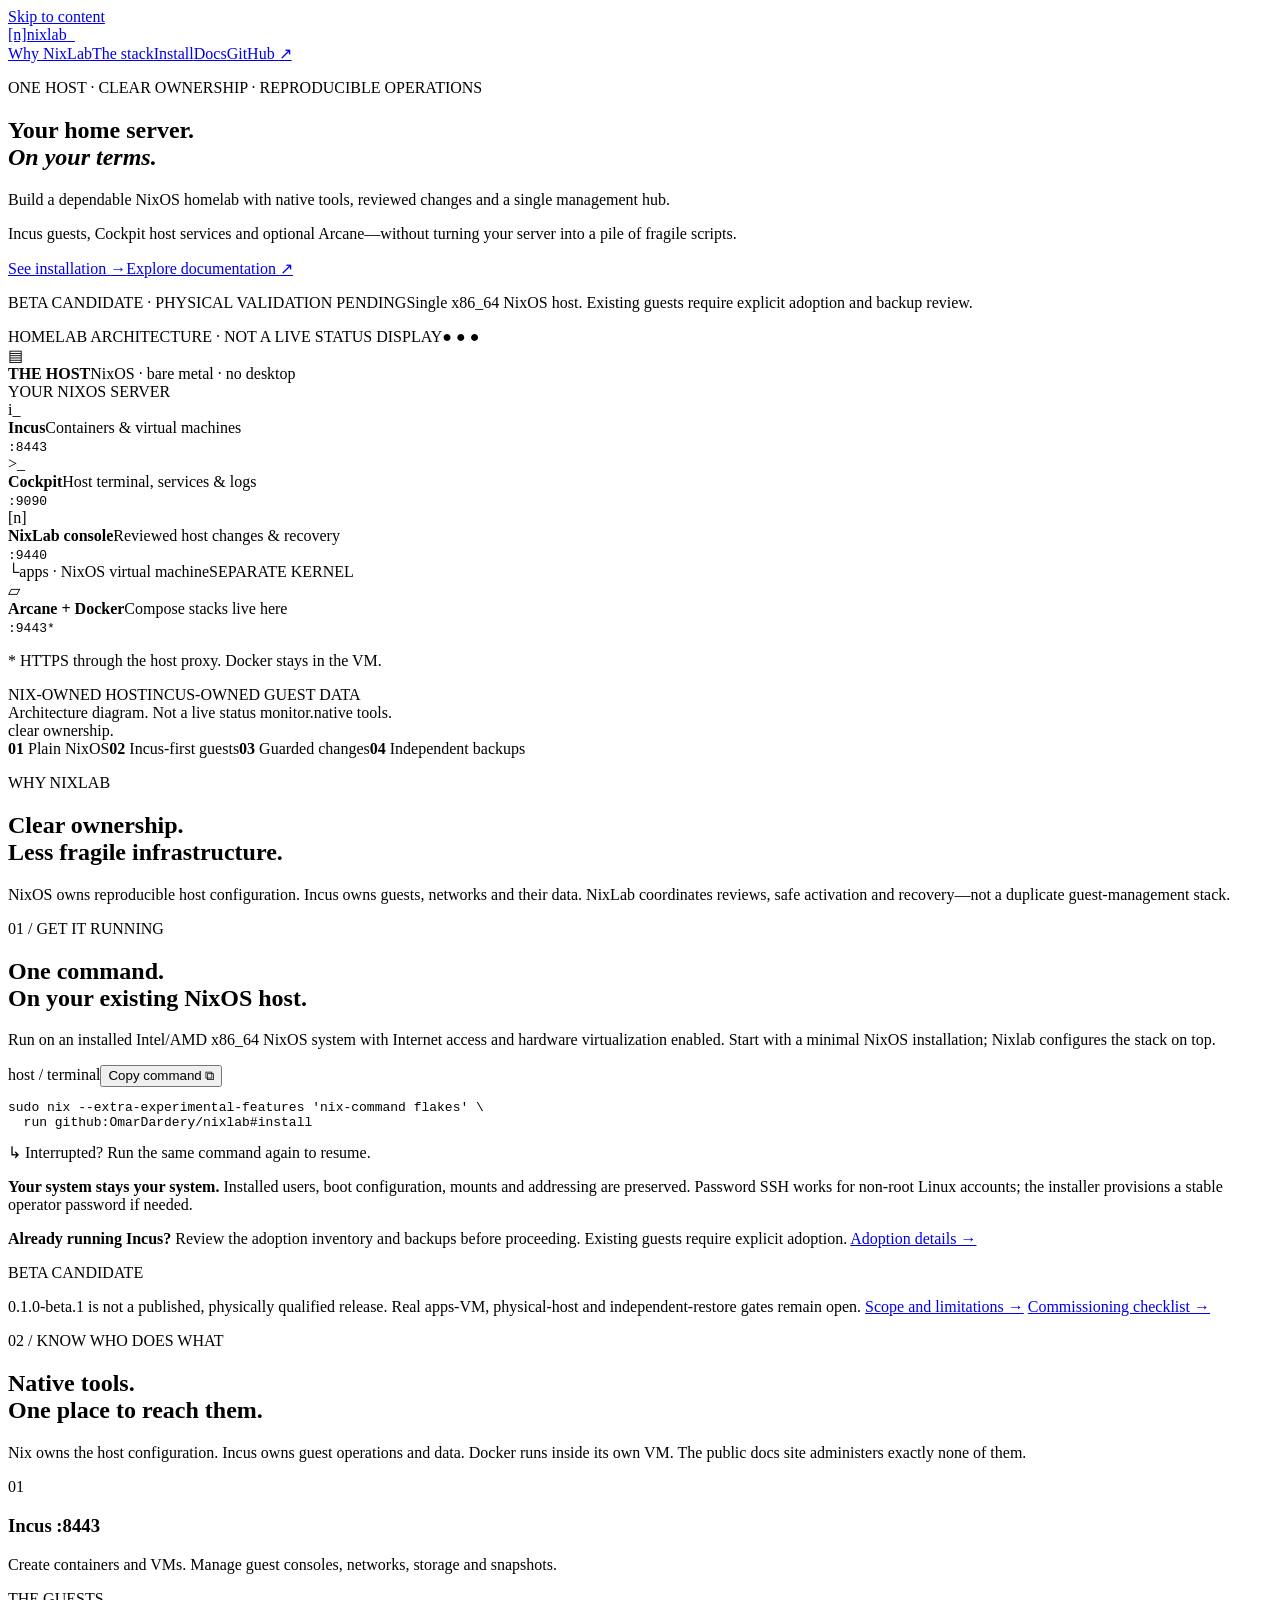
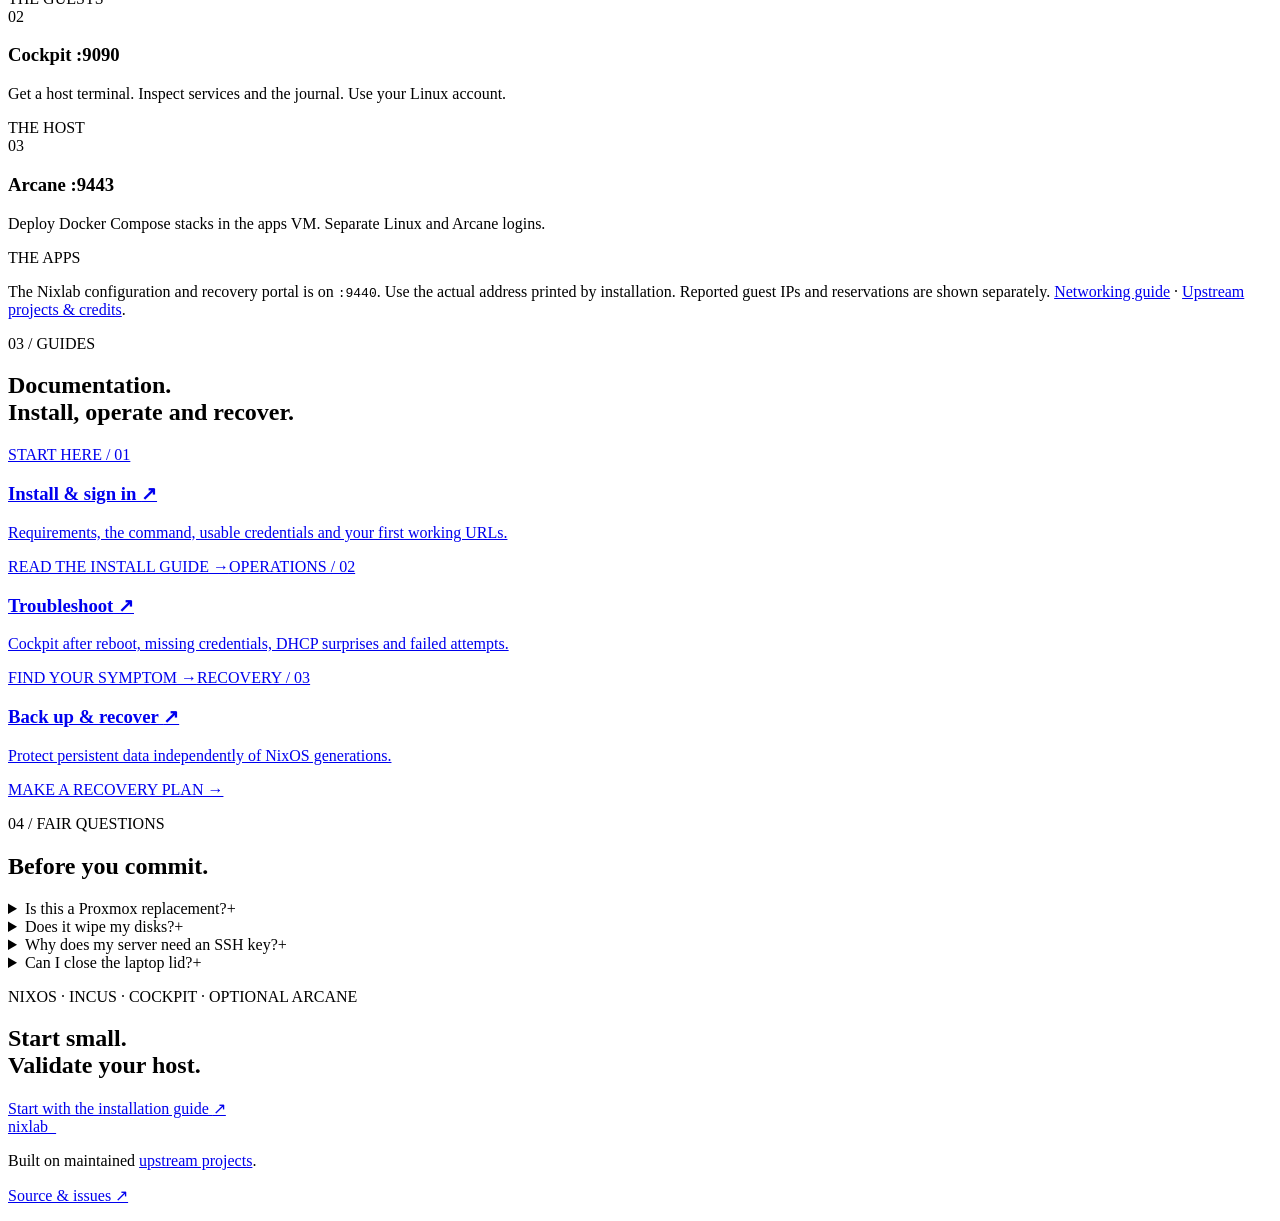
==== website/index.html @ 14b0806b "chore(port): import nixlab incus-native tree verbatim (0242743) Starting snapshot for the Nixus rewr" ====
<!doctype html>
<html lang="en">
<head>
  <meta charset="utf-8">
  <meta name="viewport" content="width=device-width, initial-scale=1">
  <meta name="theme-color" content="#0e1116">
  <meta name="description" content="Nixlab turns an installed NixOS server into an Incus, Cockpit and Arcane homelab. One command, preserved guests, and actual troubleshooting docs.">
  <meta property="og:title" content="Nixlab — A NixOS hypervisor for homelabs.">
  <meta property="og:description" content="Incus, Cockpit and Arcane on plain NixOS. Native management tools with reviewed host configuration and recovery guidance.">
  <meta property="og:type" content="website">
  <meta property="og:url" content="https://nixlab.dardery.work/">
  <link rel="canonical" href="https://nixlab.dardery.work/">
  <link rel="icon" href="@@BASE@@/assets/favicon.svg" type="image/svg+xml">
  <link rel="stylesheet" href="@@BASE@@/assets/brand.css"><link rel="stylesheet" href="@@BASE@@/assets/style.css">
  <script defer src="@@BASE@@/assets/site.js"></script>
  <title>Nixlab — A NixOS hypervisor for homelabs.</title>
</head>
<body>
  <a class="skip-link" href="#main">Skip to content</a>
  <header class="site-header"><div class="header-inner">
    <a class="brand" href="@@BASE@@/" aria-label="Nixlab home"><span class="brand-mark" aria-hidden="true">[n]</span>nixlab<span class="brand-cursor" aria-hidden="true">_</span></a>
    <nav aria-label="Main navigation"><a class="hide-small" href="#why">Why NixLab</a><a class="hide-small" href="#stack">The stack</a><a class="hide-small" href="#install">Install</a><a href="@@BASE@@/docs/" aria-label="Documentation">Docs</a><a class="github-link" href="https://github.com/OmarDardery/nixlab">GitHub <span aria-hidden="true">↗</span></a></nav>
  </div></header>
  <main id="main">
    <section class="hero section-wrap">
      <div class="hero-copy">
        <p class="eyebrow"><span class="square" aria-hidden="true"></span> ONE HOST · CLEAR OWNERSHIP · REPRODUCIBLE OPERATIONS</p>
        <h1>Your home server.<br><em>On your terms.</em></h1>
        <p class="hero-intro">Build a dependable NixOS homelab with native tools, reviewed changes and a single management hub.</p>
        <p class="hero-detail">Incus guests, Cockpit host services and optional Arcane—without turning your server into a pile of fragile scripts.</p>
        <div class="hero-actions"><a class="button button-primary" href="#install">See installation <span aria-hidden="true">→</span></a><a class="text-link" href="@@BASE@@/docs/">Explore documentation <span aria-hidden="true">↗</span></a></div>
        <p class="hero-footnote"><span class="beta-label">BETA CANDIDATE · PHYSICAL VALIDATION PENDING</span><span class="beta-explainer">Single x86_64 NixOS host. Existing guests require explicit adoption and backup review.</span></p>
      </div>
      <div class="stack-illustration" aria-label="NixOS host runs Incus and Cockpit, with Docker and Arcane in an apps VM">
        <div class="map-label"><span>HOMELAB ARCHITECTURE · NOT A LIVE STATUS DISPLAY</span><span aria-hidden="true">● ● ●</span></div>
        <div class="host-box">
          <div class="host-heading"><span class="server-glyph" aria-hidden="true">▤</span><div><strong>THE HOST</strong><span>NixOS · bare metal · no desktop</span></div><span class="small-tag">YOUR NIXOS SERVER</span></div>
          <div class="service-row"><div class="service-symbol" aria-hidden="true">i_</div><div><strong>Incus</strong><span>Containers &amp; virtual machines</span></div><code>:8443</code></div>
          <div class="service-row"><div class="service-symbol" aria-hidden="true">&gt;_</div><div><strong>Cockpit</strong><span>Host terminal, services &amp; logs</span></div><code>:9090</code></div><div class="service-row"><div class="service-symbol" aria-hidden="true">[n]</div><div><strong>NixLab console</strong><span>Reviewed host changes &amp; recovery</span></div><code>:9440</code></div>
          <div class="vm-connector"><span aria-hidden="true">└</span><span>apps · NixOS virtual machine</span><span class="vm-isolation">SEPARATE KERNEL</span></div>
          <div class="vm-box"><div class="service-row"><div class="service-symbol" aria-hidden="true">▱</div><div><strong>Arcane + Docker</strong><span>Compose stacks live here</span></div><code>:9443*</code></div><p>* HTTPS through the host proxy. Docker stays in the VM.</p></div>
          <div class="host-bottom"><span><span class="small-square" aria-hidden="true"></span> NIX-OWNED HOST</span><span>INCUS-OWNED GUEST DATA</span></div>
        </div>
        <div class="map-caption"><span>Architecture diagram. Not a live status monitor.</span><span class="hand-note">native tools.<br>clear ownership.</span></div>
      </div>
    </section>
    <div class="spec-strip"><div class="section-wrap"><span><b>01</b> Plain NixOS</span><span><b>02</b> Incus-first guests</span><span><b>03</b> Guarded changes</span><span><b>04</b> Independent backups</span></div></div>
    <section id="why" class="why-section section-wrap"><p class="eyebrow">WHY NIXLAB</p><div class="why-grid"><div><h2>Clear ownership.<br><span>Less fragile infrastructure.</span></h2></div><p>NixOS owns reproducible host configuration. Incus owns guests, networks and their data. NixLab coordinates reviews, safe activation and recovery—not a duplicate guest-management stack.</p></div></section><section id="install" class="install-section section-wrap">
      <div class="section-heading"><p class="eyebrow">01 / GET IT RUNNING</p><h2>One command.<br><span>On your existing NixOS host.</span></h2><p>Run on an installed Intel/AMD x86_64 NixOS system with Internet access and hardware virtualization enabled. Start with a minimal NixOS installation; Nixlab configures the stack on top.</p></div>
      <div class="install-panel">
        <div class="terminal-bar"><span><span class="terminal-dot" aria-hidden="true"></span> host / terminal</span><button class="copy-button" type="button" data-copy="install-command" aria-label="Copy install command">Copy command <span aria-hidden="true">⧉</span></button></div>
        <pre><code id="install-command">sudo nix --extra-experimental-features 'nix-command flakes' \
  run github:OmarDardery/nixlab#install</code></pre>
        <div class="terminal-note"><span aria-hidden="true">↳</span> Interrupted? Run the same command again to resume.</div>
      </div>
      <div class="install-notes"><p><strong>Your system stays your system.</strong> Installed users, boot configuration, mounts and addressing are preserved. Password SSH works for non-root Linux accounts; the installer provisions a stable operator password if needed.</p><p><strong>Already running Incus?</strong> Review the adoption inventory and backups before proceeding. Existing guests require explicit adoption. <a href="@@BASE@@/docs/plain-nixos/#adopt-an-existing-incus-host">Adoption details →</a></p></div>
      <div class="inline-note"><span class="small-tag">BETA CANDIDATE</span><p>0.1.0-beta.1 is not a published, physically qualified release. Real apps-VM, physical-host and independent-restore gates remain open. <a href="@@BASE@@/docs/beta/">Scope and limitations →</a> <a href="@@BASE@@/docs/commissioning/">Commissioning checklist →</a></p></div>
    </section>
    <section id="stack" class="stack-section section-wrap">
      <div class="section-heading split-heading"><div><p class="eyebrow">02 / KNOW WHO DOES WHAT</p><h2>Native tools.<br><span>One place to reach them.</span></h2></div><p>Nix owns the host configuration. Incus owns guest operations and data. Docker runs inside its own VM. The public docs site administers exactly none of them.</p></div>
      <div class="stack-table">
        <article><span class="row-index">01</span><div><h3>Incus <span>:8443</span></h3><p>Create containers and VMs. Manage guest consoles, networks, storage and snapshots.</p></div><span class="row-role">THE GUESTS</span></article>
        <article><span class="row-index">02</span><div><h3>Cockpit <span>:9090</span></h3><p>Get a host terminal. Inspect services and the journal. Use your Linux account.</p></div><span class="row-role">THE HOST</span></article>
        <article><span class="row-index">03</span><div><h3>Arcane <span>:9443</span></h3><p>Deploy Docker Compose stacks in the apps VM. Separate Linux and Arcane logins.</p></div><span class="row-role">THE APPS</span></article>
      </div>
      <p class="section-caption">The Nixlab configuration and recovery portal is on <code>:9440</code>. Use the actual address printed by installation. Reported guest IPs and reservations are shown separately. <a href="@@BASE@@/docs/networking/">Networking guide</a> · <a href="@@BASE@@/docs/projects/">Upstream projects &amp; credits</a>.</p>
    </section>
    <section class="docs-section section-wrap">
      <div class="section-heading"><p class="eyebrow">03 / GUIDES</p><h2>Documentation.<br><span>Install, operate and recover.</span></h2></div>
      <div class="doc-cards"><a href="@@BASE@@/docs/plain-nixos/"><span class="card-label">START HERE / 01</span><h3>Install &amp; sign in <span aria-hidden="true">↗</span></h3><p>Requirements, the command, usable credentials and your first working URLs.</p><span class="card-bottom">READ THE INSTALL GUIDE →</span></a><a href="@@BASE@@/docs/troubleshooting/"><span class="card-label">OPERATIONS / 02</span><h3>Troubleshoot <span aria-hidden="true">↗</span></h3><p>Cockpit after reboot, missing credentials, DHCP surprises and failed attempts.</p><span class="card-bottom">FIND YOUR SYMPTOM →</span></a><a href="@@BASE@@/docs/recovery/"><span class="card-label">RECOVERY / 03</span><h3>Back up &amp; recover <span aria-hidden="true">↗</span></h3><p>Protect persistent data independently of NixOS generations.</p><span class="card-bottom">MAKE A RECOVERY PLAN →</span></a></div>
    </section>
    <section class="faq-section section-wrap"><div><p class="eyebrow">04 / FAIR QUESTIONS</p><h2>Before you commit.</h2></div><div class="faq-list">
      <details><summary>Is this a Proxmox replacement?<span aria-hidden="true">+</span></summary><p>It is a single-host NixOS platform built on Incus, with beta-candidate status. Full Proxmox feature parity and production readiness are not claimed. Read the <a href="@@BASE@@/docs/architecture/">architecture</a> and <a href="@@BASE@@/docs/migration/">migration guide</a> before replacing a working host.</p></details>
      <details><summary>Does it wipe my disks?<span aria-hidden="true">+</span></summary><p>The single-command installer does not format disks. It preserves the installed system and uses a directory storage pool by default. Existing Incus state needs explicit adoption and backups.</p></details>
      <details><summary>Why does my server need an SSH key?<span aria-hidden="true">+</span></summary><p>It does not need one for the default installation. Non-root Linux password login is enabled. Keys are optional client identities for remote administration; generating a server key will not let your laptop log in.</p></details>
      <details><summary>Can I close the laptop lid?<span aria-hidden="true">+</span></summary><p>The installer enables lid-closed operation, and the host configuration disables suspend and hibernation. Check cooling, power and battery behavior on your actual hardware. </p></details>
    </div></section>
    <section class="last-call section-wrap"><p class="eyebrow">NIXOS · INCUS · COCKPIT · OPTIONAL ARCANE</p><h2>Start small.<br><span>Validate your host.</span></h2><a class="button button-primary" href="@@BASE@@/docs/plain-nixos/">Start with the installation guide <span aria-hidden="true">↗</span></a></section>
  </main>
  <footer class="site-footer section-wrap"><a class="brand" href="@@BASE@@/">nixlab<span class="brand-cursor" aria-hidden="true">_</span></a><p>Built on maintained <a href="@@BASE@@/docs/projects/">upstream projects</a>.</p><a href="https://github.com/OmarDardery/nixlab">Source &amp; issues ↗</a></footer>
  <p class="sr-only" id="announcer" role="status" aria-live="polite"></p>
</body></html>
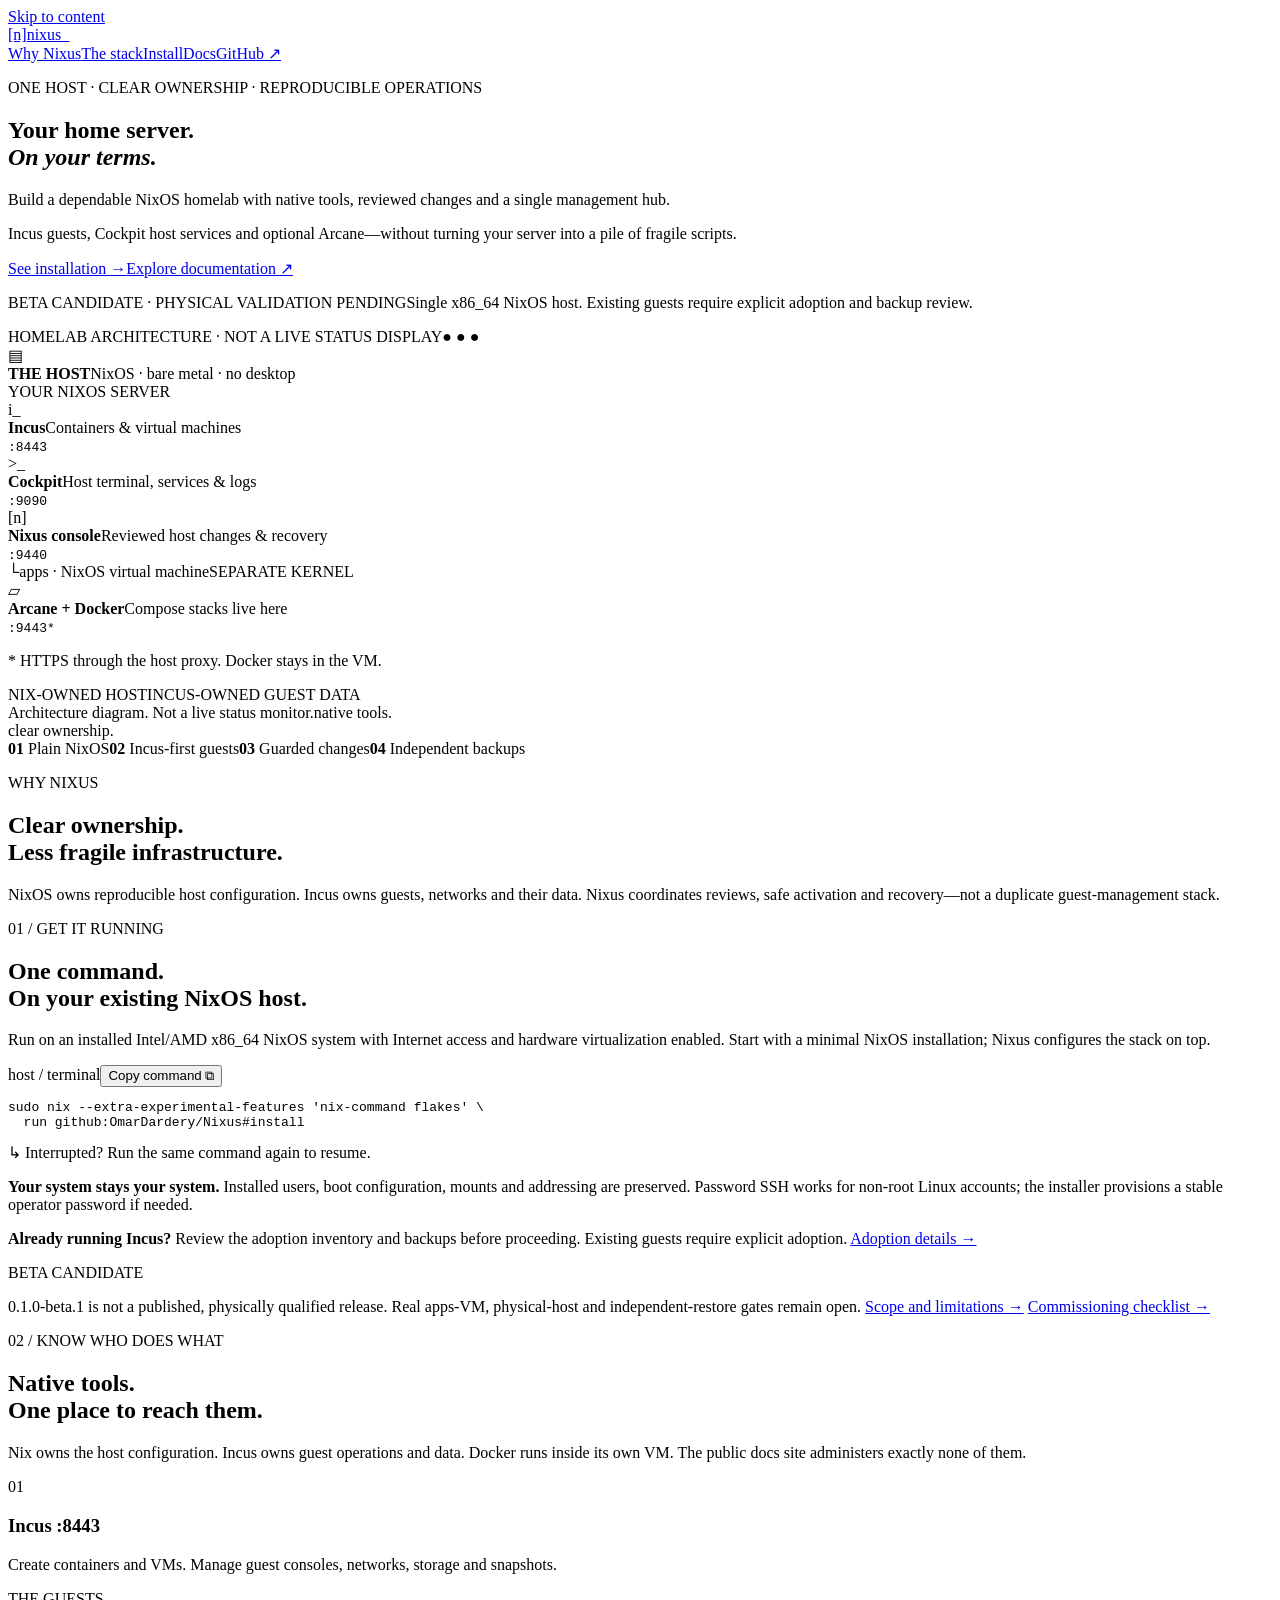
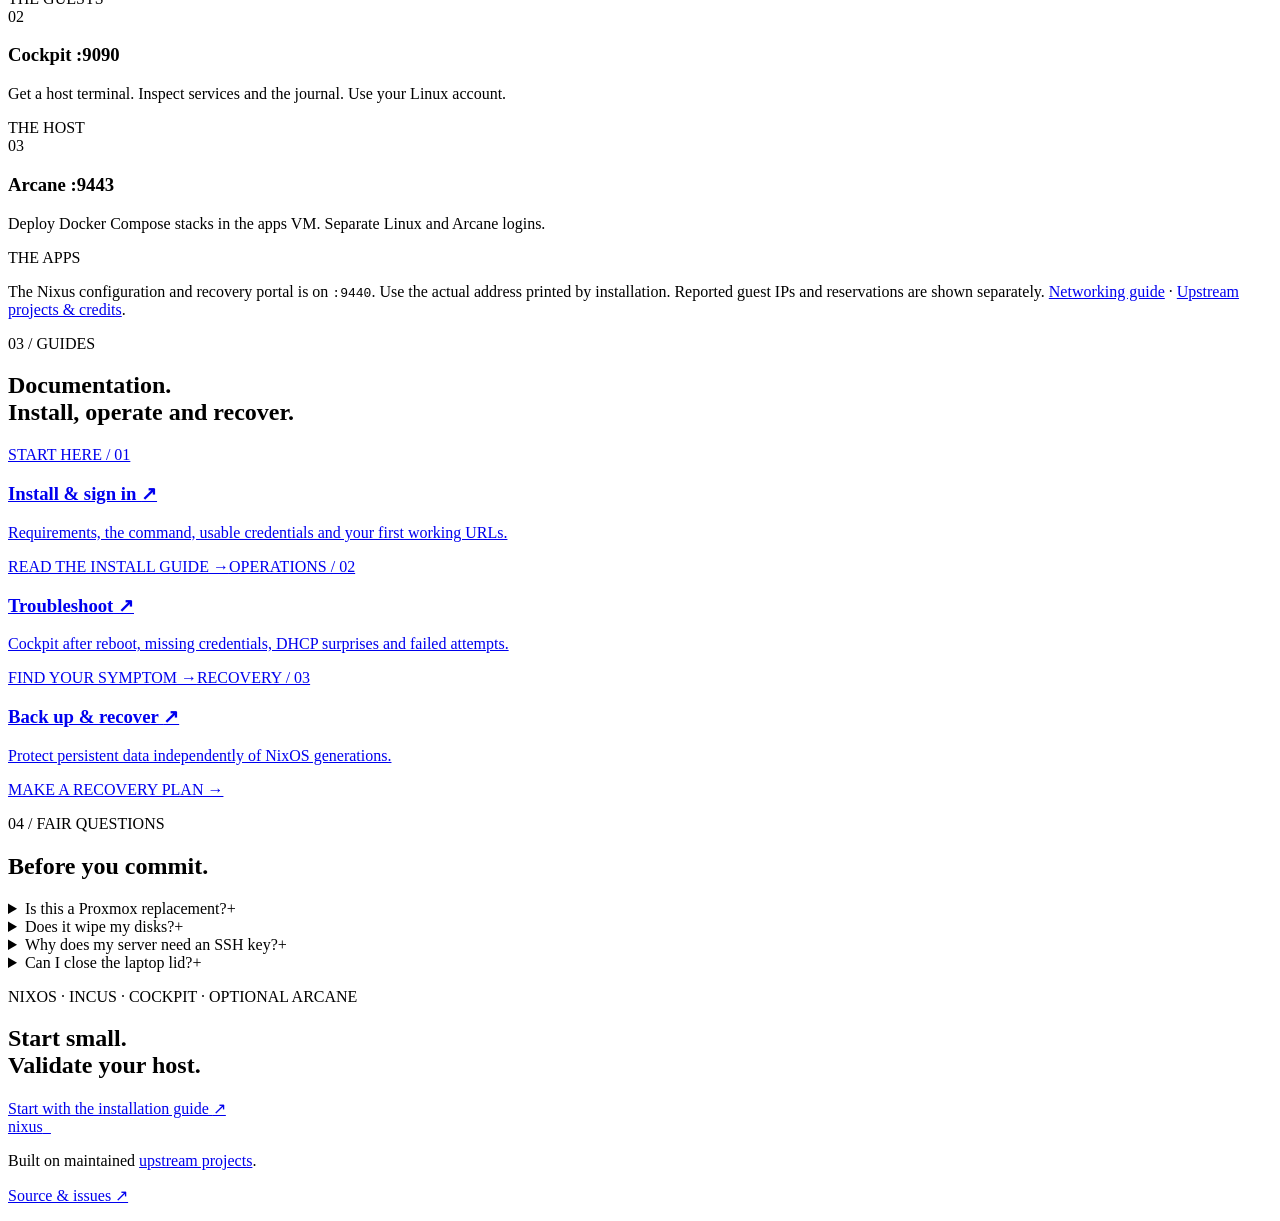
==== commit e3f69deb: "refactor!: rename NixLab to Nixus Mechanical rename of every identifier: NixLab/Nixlab -> Nixus, nix" ====
--- a/website/index.html
+++ b/website/index.html
@@ -4,22 +4,22 @@
   <meta charset="utf-8">
   <meta name="viewport" content="width=device-width, initial-scale=1">
   <meta name="theme-color" content="#0e1116">
-  <meta name="description" content="Nixlab turns an installed NixOS server into an Incus, Cockpit and Arcane homelab. One command, preserved guests, and actual troubleshooting docs.">
-  <meta property="og:title" content="Nixlab — A NixOS hypervisor for homelabs.">
+  <meta name="description" content="Nixus turns an installed NixOS server into an Incus, Cockpit and Arcane homelab. One command, preserved guests, and actual troubleshooting docs.">
+  <meta property="og:title" content="Nixus — A NixOS hypervisor for homelabs.">
   <meta property="og:description" content="Incus, Cockpit and Arcane on plain NixOS. Native management tools with reviewed host configuration and recovery guidance.">
   <meta property="og:type" content="website">
-  <meta property="og:url" content="https://nixlab.dardery.work/">
-  <link rel="canonical" href="https://nixlab.dardery.work/">
+  <meta property="og:url" content="https://nixus.dardery.work/">
+  <link rel="canonical" href="https://nixus.dardery.work/">
   <link rel="icon" href="@@BASE@@/assets/favicon.svg" type="image/svg+xml">
   <link rel="stylesheet" href="@@BASE@@/assets/brand.css"><link rel="stylesheet" href="@@BASE@@/assets/style.css">
   <script defer src="@@BASE@@/assets/site.js"></script>
-  <title>Nixlab — A NixOS hypervisor for homelabs.</title>
+  <title>Nixus — A NixOS hypervisor for homelabs.</title>
 </head>
 <body>
   <a class="skip-link" href="#main">Skip to content</a>
   <header class="site-header"><div class="header-inner">
-    <a class="brand" href="@@BASE@@/" aria-label="Nixlab home"><span class="brand-mark" aria-hidden="true">[n]</span>nixlab<span class="brand-cursor" aria-hidden="true">_</span></a>
-    <nav aria-label="Main navigation"><a class="hide-small" href="#why">Why NixLab</a><a class="hide-small" href="#stack">The stack</a><a class="hide-small" href="#install">Install</a><a href="@@BASE@@/docs/" aria-label="Documentation">Docs</a><a class="github-link" href="https://github.com/OmarDardery/nixlab">GitHub <span aria-hidden="true">↗</span></a></nav>
+    <a class="brand" href="@@BASE@@/" aria-label="Nixus home"><span class="brand-mark" aria-hidden="true">[n]</span>nixus<span class="brand-cursor" aria-hidden="true">_</span></a>
+    <nav aria-label="Main navigation"><a class="hide-small" href="#why">Why Nixus</a><a class="hide-small" href="#stack">The stack</a><a class="hide-small" href="#install">Install</a><a href="@@BASE@@/docs/" aria-label="Documentation">Docs</a><a class="github-link" href="https://github.com/OmarDardery/Nixus">GitHub <span aria-hidden="true">↗</span></a></nav>
   </div></header>
   <main id="main">
     <section class="hero section-wrap">
@@ -36,7 +36,7 @@
         <div class="host-box">
           <div class="host-heading"><span class="server-glyph" aria-hidden="true">▤</span><div><strong>THE HOST</strong><span>NixOS · bare metal · no desktop</span></div><span class="small-tag">YOUR NIXOS SERVER</span></div>
           <div class="service-row"><div class="service-symbol" aria-hidden="true">i_</div><div><strong>Incus</strong><span>Containers &amp; virtual machines</span></div><code>:8443</code></div>
-          <div class="service-row"><div class="service-symbol" aria-hidden="true">&gt;_</div><div><strong>Cockpit</strong><span>Host terminal, services &amp; logs</span></div><code>:9090</code></div><div class="service-row"><div class="service-symbol" aria-hidden="true">[n]</div><div><strong>NixLab console</strong><span>Reviewed host changes &amp; recovery</span></div><code>:9440</code></div>
+          <div class="service-row"><div class="service-symbol" aria-hidden="true">&gt;_</div><div><strong>Cockpit</strong><span>Host terminal, services &amp; logs</span></div><code>:9090</code></div><div class="service-row"><div class="service-symbol" aria-hidden="true">[n]</div><div><strong>Nixus console</strong><span>Reviewed host changes &amp; recovery</span></div><code>:9440</code></div>
           <div class="vm-connector"><span aria-hidden="true">└</span><span>apps · NixOS virtual machine</span><span class="vm-isolation">SEPARATE KERNEL</span></div>
           <div class="vm-box"><div class="service-row"><div class="service-symbol" aria-hidden="true">▱</div><div><strong>Arcane + Docker</strong><span>Compose stacks live here</span></div><code>:9443*</code></div><p>* HTTPS through the host proxy. Docker stays in the VM.</p></div>
           <div class="host-bottom"><span><span class="small-square" aria-hidden="true"></span> NIX-OWNED HOST</span><span>INCUS-OWNED GUEST DATA</span></div>
@@ -45,12 +45,12 @@
       </div>
     </section>
     <div class="spec-strip"><div class="section-wrap"><span><b>01</b> Plain NixOS</span><span><b>02</b> Incus-first guests</span><span><b>03</b> Guarded changes</span><span><b>04</b> Independent backups</span></div></div>
-    <section id="why" class="why-section section-wrap"><p class="eyebrow">WHY NIXLAB</p><div class="why-grid"><div><h2>Clear ownership.<br><span>Less fragile infrastructure.</span></h2></div><p>NixOS owns reproducible host configuration. Incus owns guests, networks and their data. NixLab coordinates reviews, safe activation and recovery—not a duplicate guest-management stack.</p></div></section><section id="install" class="install-section section-wrap">
-      <div class="section-heading"><p class="eyebrow">01 / GET IT RUNNING</p><h2>One command.<br><span>On your existing NixOS host.</span></h2><p>Run on an installed Intel/AMD x86_64 NixOS system with Internet access and hardware virtualization enabled. Start with a minimal NixOS installation; Nixlab configures the stack on top.</p></div>
+    <section id="why" class="why-section section-wrap"><p class="eyebrow">WHY NIXUS</p><div class="why-grid"><div><h2>Clear ownership.<br><span>Less fragile infrastructure.</span></h2></div><p>NixOS owns reproducible host configuration. Incus owns guests, networks and their data. Nixus coordinates reviews, safe activation and recovery—not a duplicate guest-management stack.</p></div></section><section id="install" class="install-section section-wrap">
+      <div class="section-heading"><p class="eyebrow">01 / GET IT RUNNING</p><h2>One command.<br><span>On your existing NixOS host.</span></h2><p>Run on an installed Intel/AMD x86_64 NixOS system with Internet access and hardware virtualization enabled. Start with a minimal NixOS installation; Nixus configures the stack on top.</p></div>
       <div class="install-panel">
         <div class="terminal-bar"><span><span class="terminal-dot" aria-hidden="true"></span> host / terminal</span><button class="copy-button" type="button" data-copy="install-command" aria-label="Copy install command">Copy command <span aria-hidden="true">⧉</span></button></div>
         <pre><code id="install-command">sudo nix --extra-experimental-features 'nix-command flakes' \
-  run github:OmarDardery/nixlab#install</code></pre>
+  run github:OmarDardery/Nixus#install</code></pre>
         <div class="terminal-note"><span aria-hidden="true">↳</span> Interrupted? Run the same command again to resume.</div>
       </div>
       <div class="install-notes"><p><strong>Your system stays your system.</strong> Installed users, boot configuration, mounts and addressing are preserved. Password SSH works for non-root Linux accounts; the installer provisions a stable operator password if needed.</p><p><strong>Already running Incus?</strong> Review the adoption inventory and backups before proceeding. Existing guests require explicit adoption. <a href="@@BASE@@/docs/plain-nixos/#adopt-an-existing-incus-host">Adoption details →</a></p></div>
@@ -63,7 +63,7 @@
         <article><span class="row-index">02</span><div><h3>Cockpit <span>:9090</span></h3><p>Get a host terminal. Inspect services and the journal. Use your Linux account.</p></div><span class="row-role">THE HOST</span></article>
         <article><span class="row-index">03</span><div><h3>Arcane <span>:9443</span></h3><p>Deploy Docker Compose stacks in the apps VM. Separate Linux and Arcane logins.</p></div><span class="row-role">THE APPS</span></article>
       </div>
-      <p class="section-caption">The Nixlab configuration and recovery portal is on <code>:9440</code>. Use the actual address printed by installation. Reported guest IPs and reservations are shown separately. <a href="@@BASE@@/docs/networking/">Networking guide</a> · <a href="@@BASE@@/docs/projects/">Upstream projects &amp; credits</a>.</p>
+      <p class="section-caption">The Nixus configuration and recovery portal is on <code>:9440</code>. Use the actual address printed by installation. Reported guest IPs and reservations are shown separately. <a href="@@BASE@@/docs/networking/">Networking guide</a> · <a href="@@BASE@@/docs/projects/">Upstream projects &amp; credits</a>.</p>
     </section>
     <section class="docs-section section-wrap">
       <div class="section-heading"><p class="eyebrow">03 / GUIDES</p><h2>Documentation.<br><span>Install, operate and recover.</span></h2></div>
@@ -77,6 +77,6 @@
     </div></section>
     <section class="last-call section-wrap"><p class="eyebrow">NIXOS · INCUS · COCKPIT · OPTIONAL ARCANE</p><h2>Start small.<br><span>Validate your host.</span></h2><a class="button button-primary" href="@@BASE@@/docs/plain-nixos/">Start with the installation guide <span aria-hidden="true">↗</span></a></section>
   </main>
-  <footer class="site-footer section-wrap"><a class="brand" href="@@BASE@@/">nixlab<span class="brand-cursor" aria-hidden="true">_</span></a><p>Built on maintained <a href="@@BASE@@/docs/projects/">upstream projects</a>.</p><a href="https://github.com/OmarDardery/nixlab">Source &amp; issues ↗</a></footer>
+  <footer class="site-footer section-wrap"><a class="brand" href="@@BASE@@/">nixus<span class="brand-cursor" aria-hidden="true">_</span></a><p>Built on maintained <a href="@@BASE@@/docs/projects/">upstream projects</a>.</p><a href="https://github.com/OmarDardery/Nixus">Source &amp; issues ↗</a></footer>
   <p class="sr-only" id="announcer" role="status" aria-live="polite"></p>
 </body></html>
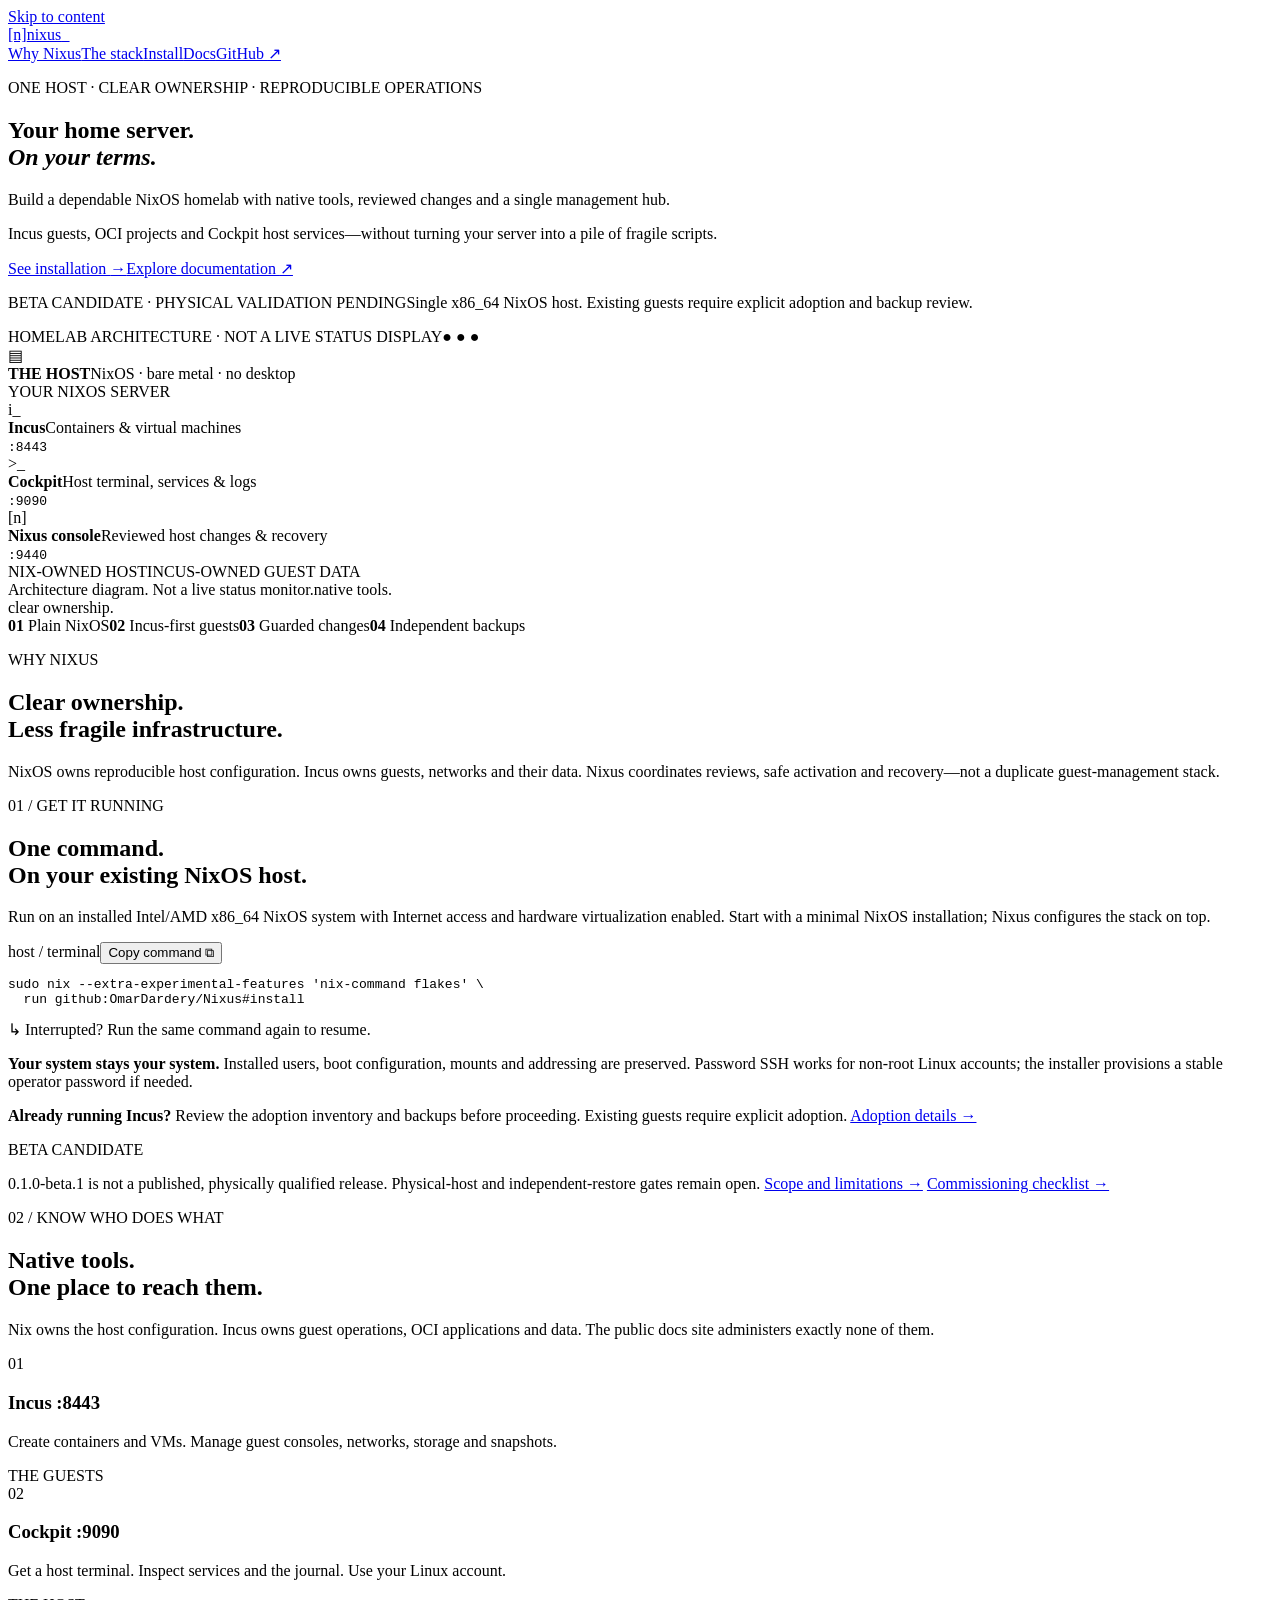
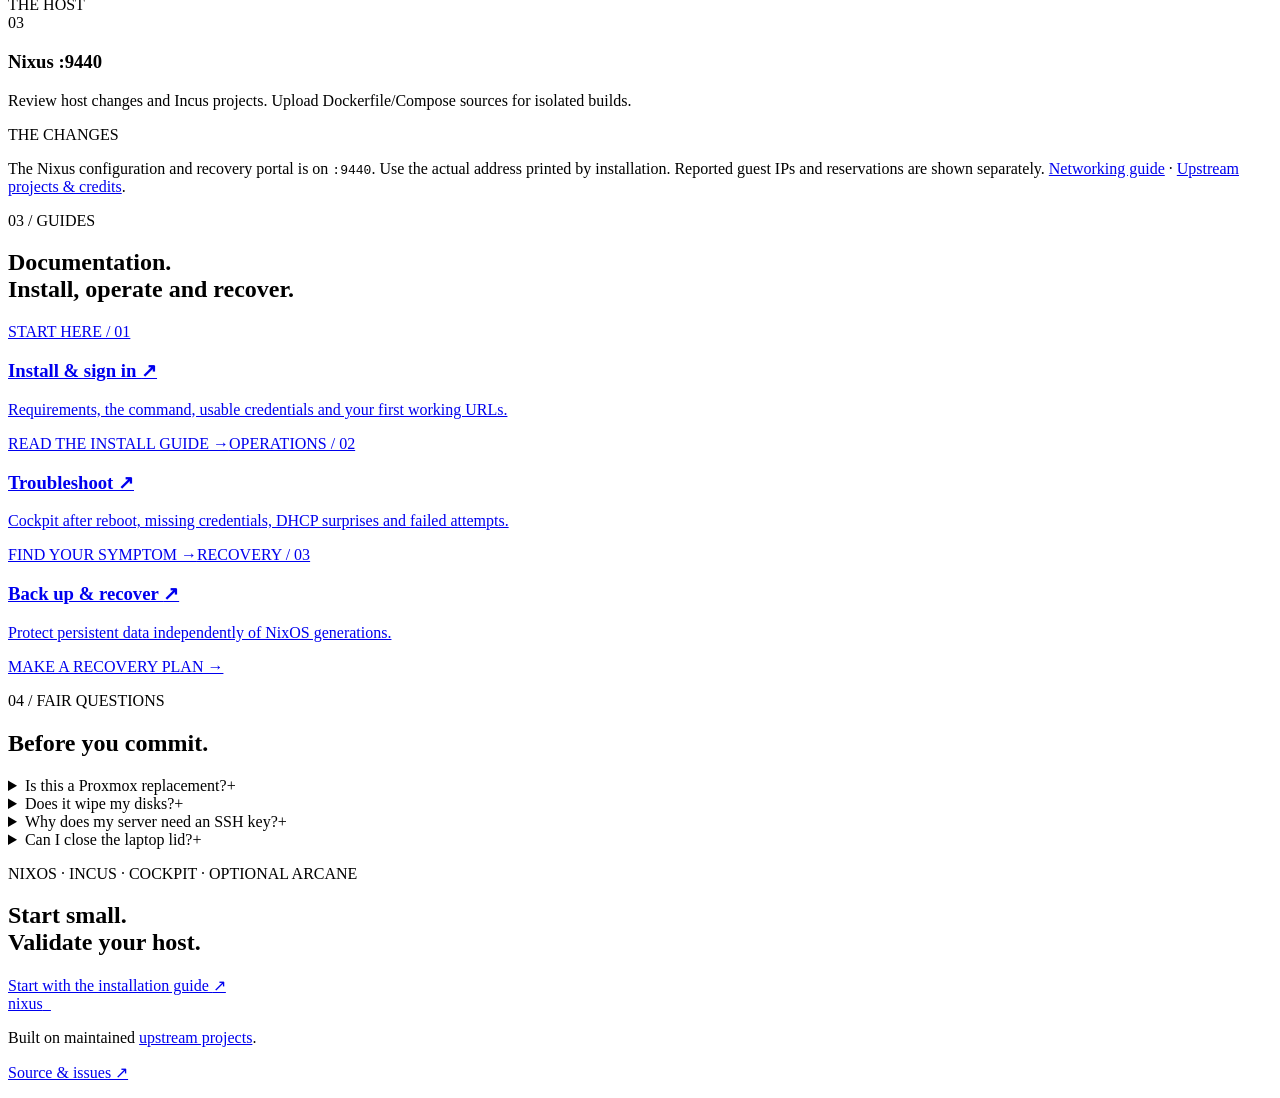
==== commit c6f7b9ac: "docs: describe Nixus and drop docs for the retired apps-VM lanes - rewrite the README for Nixus: ori" ====
--- a/website/index.html
+++ b/website/index.html
@@ -4,9 +4,9 @@
   <meta charset="utf-8">
   <meta name="viewport" content="width=device-width, initial-scale=1">
   <meta name="theme-color" content="#0e1116">
-  <meta name="description" content="Nixus turns an installed NixOS server into an Incus, Cockpit and Arcane homelab. One command, preserved guests, and actual troubleshooting docs.">
+  <meta name="description" content="Nixus turns an installed NixOS server into an Incus-native homelab. One command, preserved guests, and actual troubleshooting docs.">
   <meta property="og:title" content="Nixus — A NixOS hypervisor for homelabs.">
-  <meta property="og:description" content="Incus, Cockpit and Arcane on plain NixOS. Native management tools with reviewed host configuration and recovery guidance.">
+  <meta property="og:description" content="Incus and Cockpit on plain NixOS. Native management tools with reviewed host configuration and recovery guidance.">
   <meta property="og:type" content="website">
   <meta property="og:url" content="https://nixus.dardery.work/">
   <link rel="canonical" href="https://nixus.dardery.work/">
@@ -27,18 +27,16 @@
         <p class="eyebrow"><span class="square" aria-hidden="true"></span> ONE HOST · CLEAR OWNERSHIP · REPRODUCIBLE OPERATIONS</p>
         <h1>Your home server.<br><em>On your terms.</em></h1>
         <p class="hero-intro">Build a dependable NixOS homelab with native tools, reviewed changes and a single management hub.</p>
-        <p class="hero-detail">Incus guests, Cockpit host services and optional Arcane—without turning your server into a pile of fragile scripts.</p>
+        <p class="hero-detail">Incus guests, OCI projects and Cockpit host services—without turning your server into a pile of fragile scripts.</p>
         <div class="hero-actions"><a class="button button-primary" href="#install">See installation <span aria-hidden="true">→</span></a><a class="text-link" href="@@BASE@@/docs/">Explore documentation <span aria-hidden="true">↗</span></a></div>
         <p class="hero-footnote"><span class="beta-label">BETA CANDIDATE · PHYSICAL VALIDATION PENDING</span><span class="beta-explainer">Single x86_64 NixOS host. Existing guests require explicit adoption and backup review.</span></p>
       </div>
-      <div class="stack-illustration" aria-label="NixOS host runs Incus and Cockpit, with Docker and Arcane in an apps VM">
+      <div class="stack-illustration" aria-label="NixOS host runs Incus, Cockpit and the Nixus console">
         <div class="map-label"><span>HOMELAB ARCHITECTURE · NOT A LIVE STATUS DISPLAY</span><span aria-hidden="true">● ● ●</span></div>
         <div class="host-box">
           <div class="host-heading"><span class="server-glyph" aria-hidden="true">▤</span><div><strong>THE HOST</strong><span>NixOS · bare metal · no desktop</span></div><span class="small-tag">YOUR NIXOS SERVER</span></div>
           <div class="service-row"><div class="service-symbol" aria-hidden="true">i_</div><div><strong>Incus</strong><span>Containers &amp; virtual machines</span></div><code>:8443</code></div>
           <div class="service-row"><div class="service-symbol" aria-hidden="true">&gt;_</div><div><strong>Cockpit</strong><span>Host terminal, services &amp; logs</span></div><code>:9090</code></div><div class="service-row"><div class="service-symbol" aria-hidden="true">[n]</div><div><strong>Nixus console</strong><span>Reviewed host changes &amp; recovery</span></div><code>:9440</code></div>
-          <div class="vm-connector"><span aria-hidden="true">└</span><span>apps · NixOS virtual machine</span><span class="vm-isolation">SEPARATE KERNEL</span></div>
-          <div class="vm-box"><div class="service-row"><div class="service-symbol" aria-hidden="true">▱</div><div><strong>Arcane + Docker</strong><span>Compose stacks live here</span></div><code>:9443*</code></div><p>* HTTPS through the host proxy. Docker stays in the VM.</p></div>
           <div class="host-bottom"><span><span class="small-square" aria-hidden="true"></span> NIX-OWNED HOST</span><span>INCUS-OWNED GUEST DATA</span></div>
         </div>
         <div class="map-caption"><span>Architecture diagram. Not a live status monitor.</span><span class="hand-note">native tools.<br>clear ownership.</span></div>
@@ -54,14 +52,14 @@
         <div class="terminal-note"><span aria-hidden="true">↳</span> Interrupted? Run the same command again to resume.</div>
       </div>
       <div class="install-notes"><p><strong>Your system stays your system.</strong> Installed users, boot configuration, mounts and addressing are preserved. Password SSH works for non-root Linux accounts; the installer provisions a stable operator password if needed.</p><p><strong>Already running Incus?</strong> Review the adoption inventory and backups before proceeding. Existing guests require explicit adoption. <a href="@@BASE@@/docs/plain-nixos/#adopt-an-existing-incus-host">Adoption details →</a></p></div>
-      <div class="inline-note"><span class="small-tag">BETA CANDIDATE</span><p>0.1.0-beta.1 is not a published, physically qualified release. Real apps-VM, physical-host and independent-restore gates remain open. <a href="@@BASE@@/docs/beta/">Scope and limitations →</a> <a href="@@BASE@@/docs/commissioning/">Commissioning checklist →</a></p></div>
+      <div class="inline-note"><span class="small-tag">BETA CANDIDATE</span><p>0.1.0-beta.1 is not a published, physically qualified release. Physical-host and independent-restore gates remain open. <a href="@@BASE@@/docs/beta/">Scope and limitations →</a> <a href="@@BASE@@/docs/commissioning/">Commissioning checklist →</a></p></div>
     </section>
     <section id="stack" class="stack-section section-wrap">
-      <div class="section-heading split-heading"><div><p class="eyebrow">02 / KNOW WHO DOES WHAT</p><h2>Native tools.<br><span>One place to reach them.</span></h2></div><p>Nix owns the host configuration. Incus owns guest operations and data. Docker runs inside its own VM. The public docs site administers exactly none of them.</p></div>
+      <div class="section-heading split-heading"><div><p class="eyebrow">02 / KNOW WHO DOES WHAT</p><h2>Native tools.<br><span>One place to reach them.</span></h2></div><p>Nix owns the host configuration. Incus owns guest operations, OCI applications and data. The public docs site administers exactly none of them.</p></div>
       <div class="stack-table">
         <article><span class="row-index">01</span><div><h3>Incus <span>:8443</span></h3><p>Create containers and VMs. Manage guest consoles, networks, storage and snapshots.</p></div><span class="row-role">THE GUESTS</span></article>
         <article><span class="row-index">02</span><div><h3>Cockpit <span>:9090</span></h3><p>Get a host terminal. Inspect services and the journal. Use your Linux account.</p></div><span class="row-role">THE HOST</span></article>
-        <article><span class="row-index">03</span><div><h3>Arcane <span>:9443</span></h3><p>Deploy Docker Compose stacks in the apps VM. Separate Linux and Arcane logins.</p></div><span class="row-role">THE APPS</span></article>
+        <article><span class="row-index">03</span><div><h3>Nixus <span>:9440</span></h3><p>Review host changes and Incus projects. Upload Dockerfile/Compose sources for isolated builds.</p></div><span class="row-role">THE CHANGES</span></article>
       </div>
       <p class="section-caption">The Nixus configuration and recovery portal is on <code>:9440</code>. Use the actual address printed by installation. Reported guest IPs and reservations are shown separately. <a href="@@BASE@@/docs/networking/">Networking guide</a> · <a href="@@BASE@@/docs/projects/">Upstream projects &amp; credits</a>.</p>
     </section>
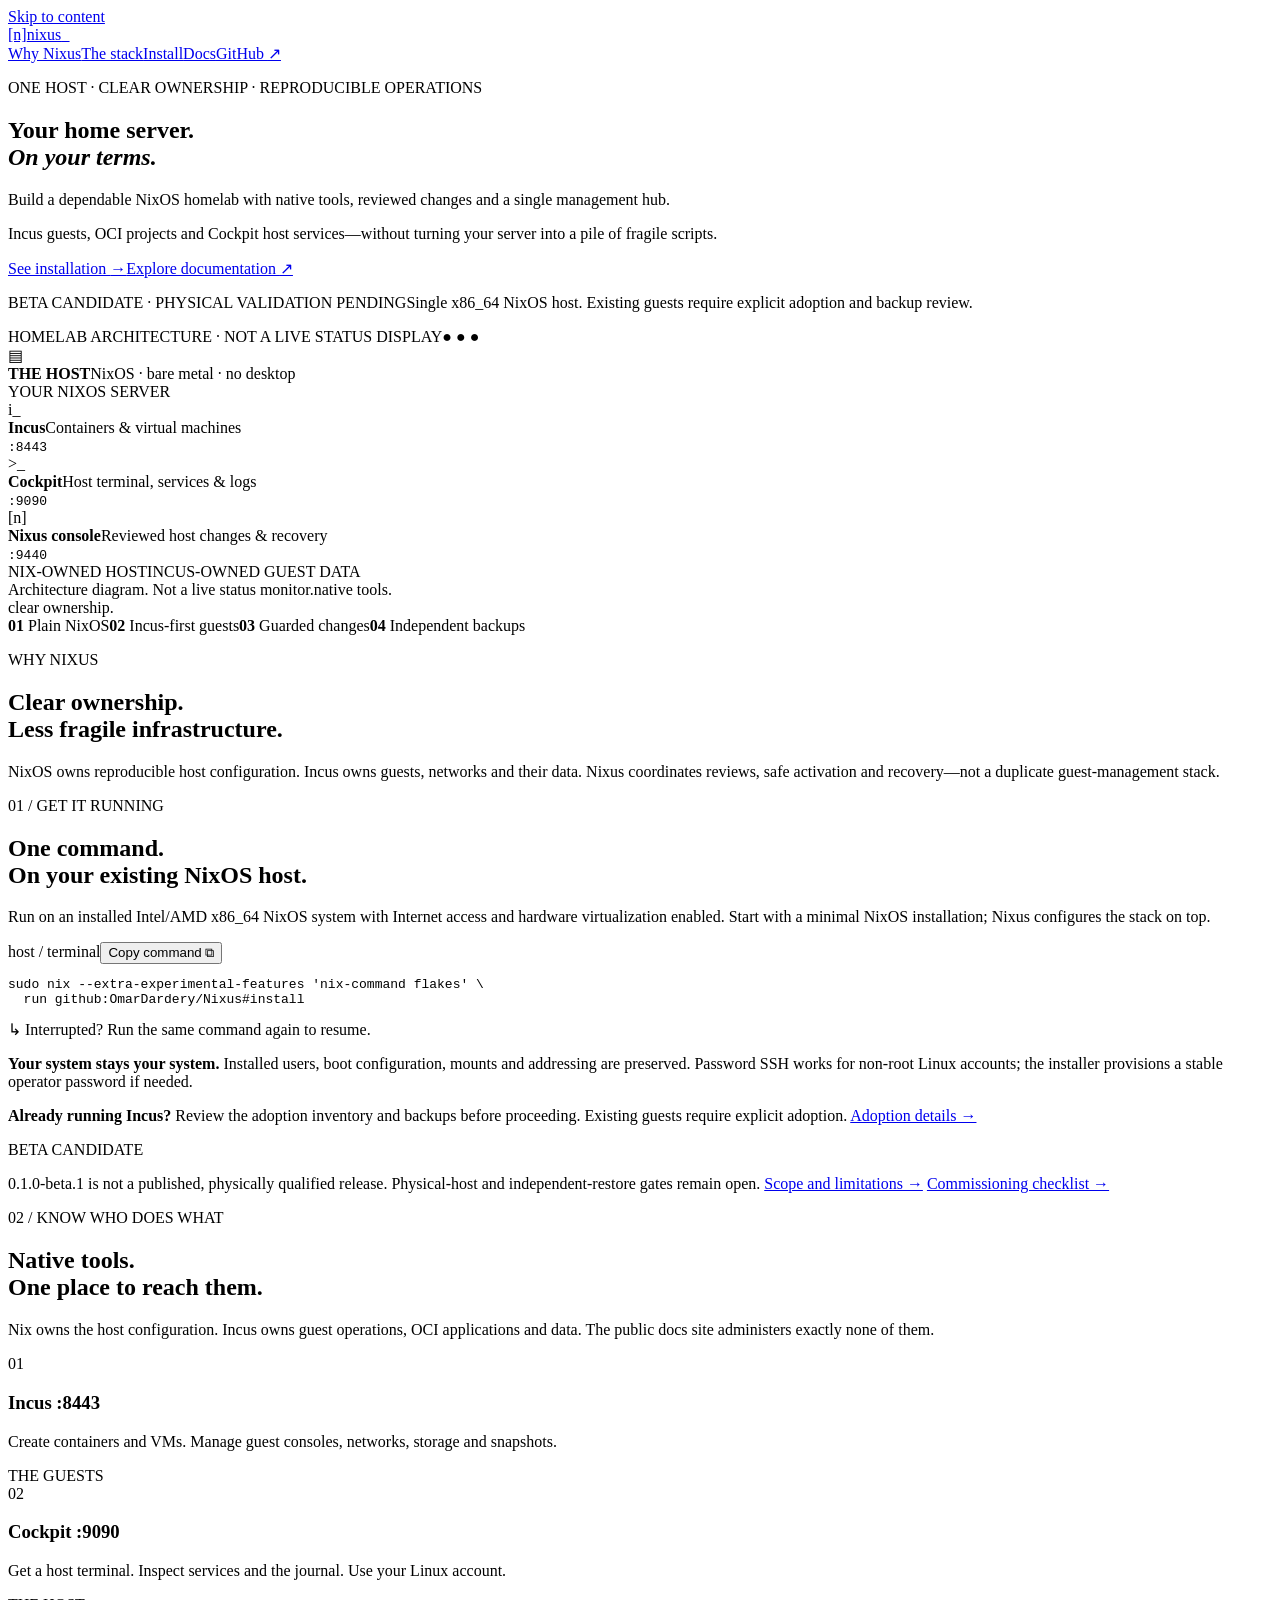
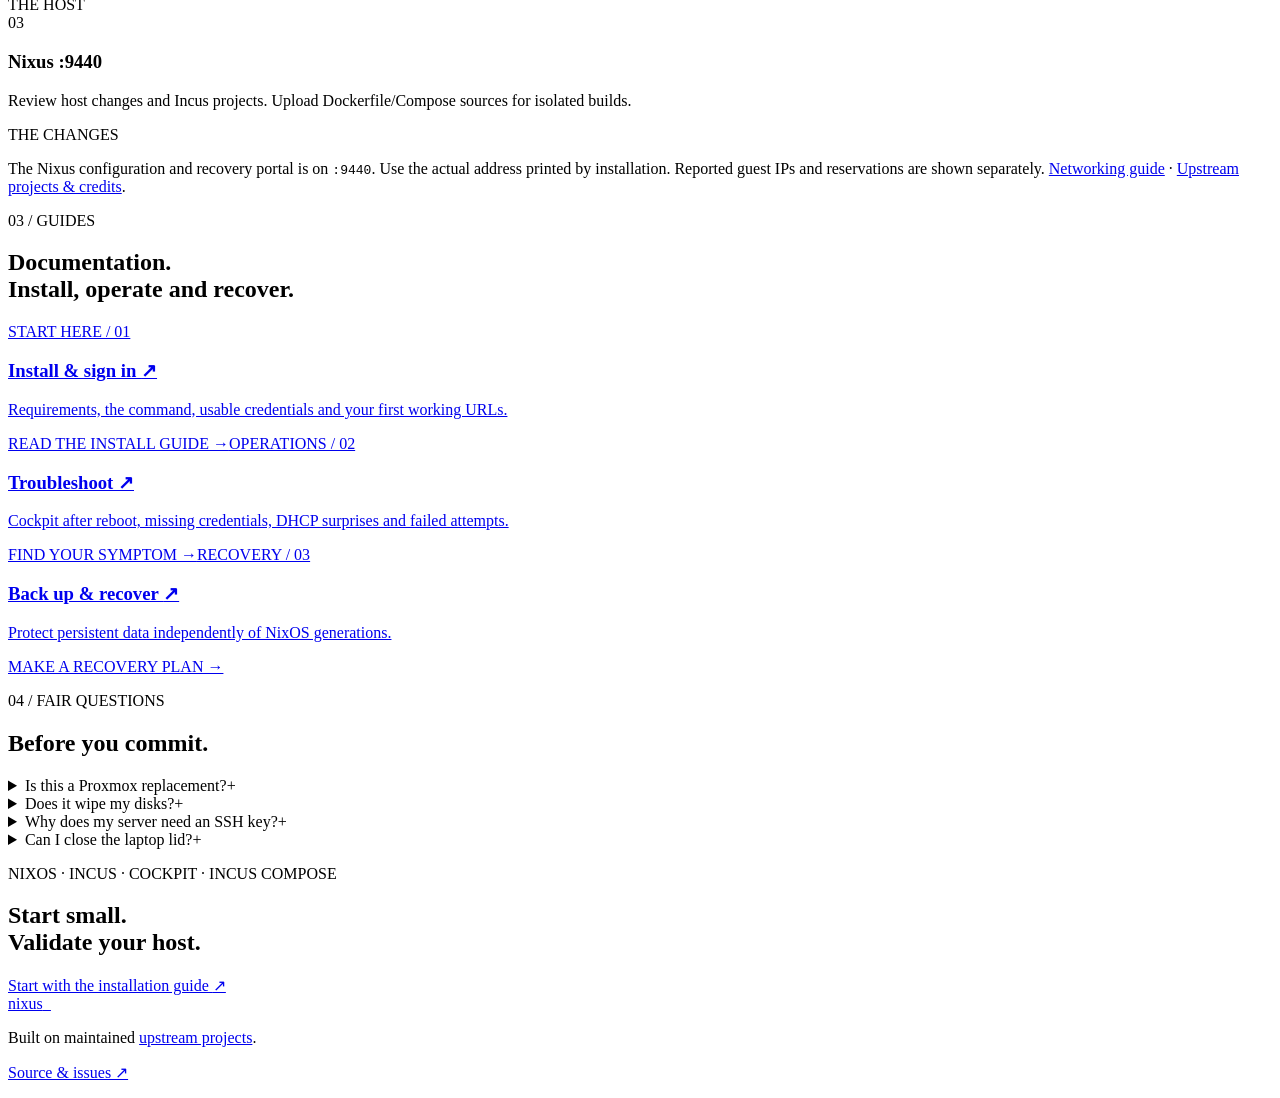
==== commit 50a309a6: "docs: describe the Incus-only design and retire Arcane apps VM guidance (#48) Rewrites the user guid" ====
--- a/website/index.html
+++ b/website/index.html
@@ -73,7 +73,7 @@
       <details><summary>Why does my server need an SSH key?<span aria-hidden="true">+</span></summary><p>It does not need one for the default installation. Non-root Linux password login is enabled. Keys are optional client identities for remote administration; generating a server key will not let your laptop log in.</p></details>
       <details><summary>Can I close the laptop lid?<span aria-hidden="true">+</span></summary><p>The installer enables lid-closed operation, and the host configuration disables suspend and hibernation. Check cooling, power and battery behavior on your actual hardware. </p></details>
     </div></section>
-    <section class="last-call section-wrap"><p class="eyebrow">NIXOS · INCUS · COCKPIT · OPTIONAL ARCANE</p><h2>Start small.<br><span>Validate your host.</span></h2><a class="button button-primary" href="@@BASE@@/docs/plain-nixos/">Start with the installation guide <span aria-hidden="true">↗</span></a></section>
+    <section class="last-call section-wrap"><p class="eyebrow">NIXOS · INCUS · COCKPIT · INCUS COMPOSE</p><h2>Start small.<br><span>Validate your host.</span></h2><a class="button button-primary" href="@@BASE@@/docs/plain-nixos/">Start with the installation guide <span aria-hidden="true">↗</span></a></section>
   </main>
   <footer class="site-footer section-wrap"><a class="brand" href="@@BASE@@/">nixus<span class="brand-cursor" aria-hidden="true">_</span></a><p>Built on maintained <a href="@@BASE@@/docs/projects/">upstream projects</a>.</p><a href="https://github.com/OmarDardery/Nixus">Source &amp; issues ↗</a></footer>
   <p class="sr-only" id="announcer" role="status" aria-live="polite"></p>
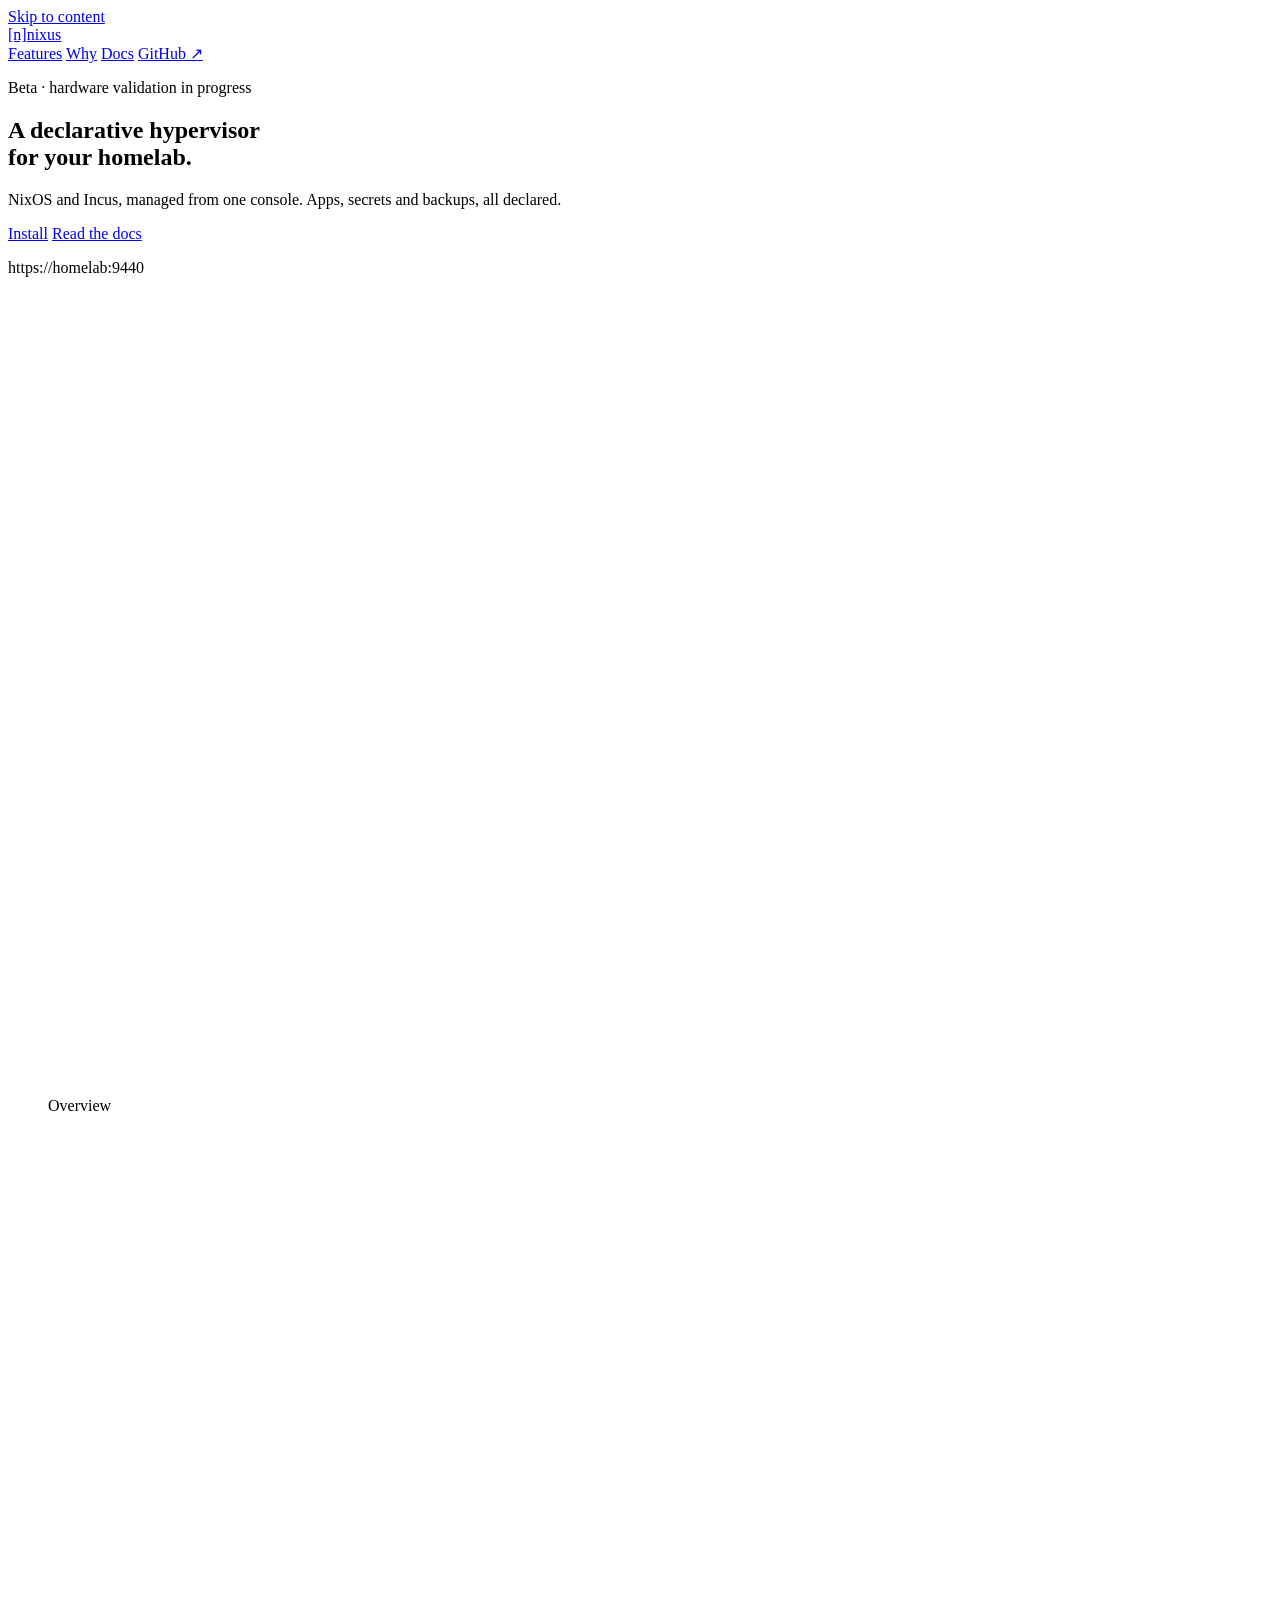
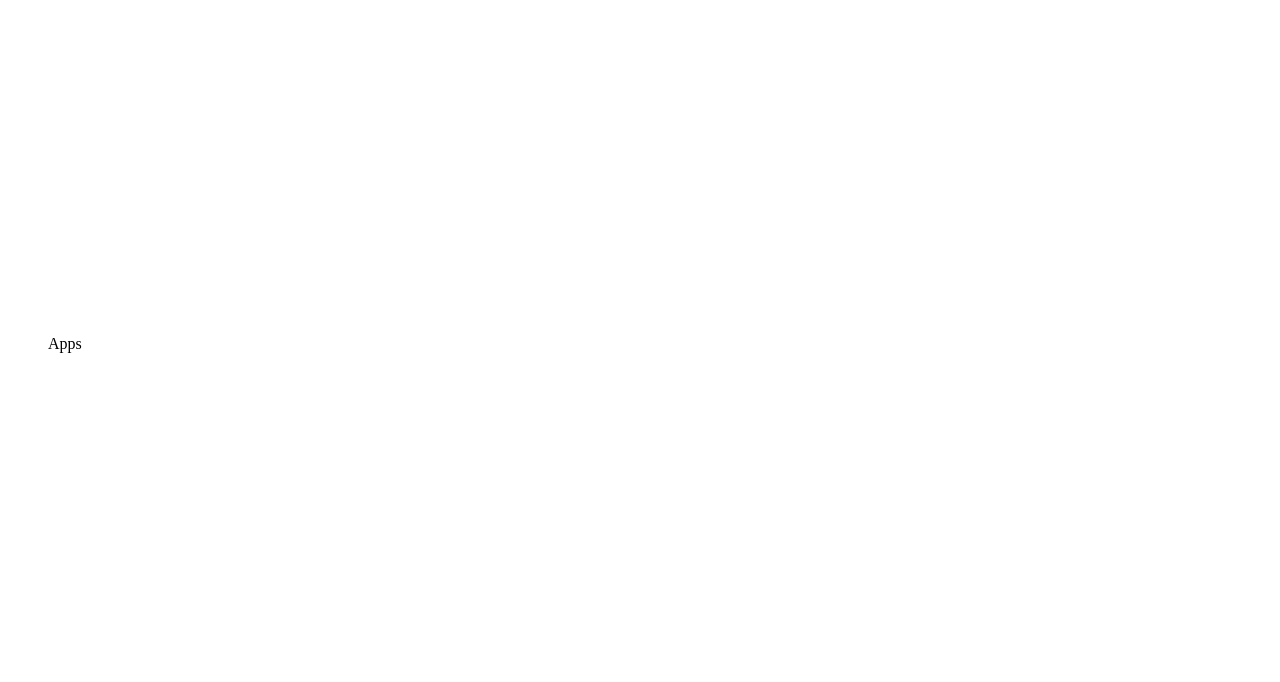
==== commit aaacce0f: "Website: console look, real screenshots, plain copy - Same tokens and type as the console: Geist, bl" ====
--- a/website/index.html
+++ b/website/index.html
@@ -3,78 +3,152 @@
 <head>
   <meta charset="utf-8">
   <meta name="viewport" content="width=device-width, initial-scale=1">
-  <meta name="theme-color" content="#0e1116">
-  <meta name="description" content="Nixus turns an installed NixOS server into an Incus-native homelab. One command, preserved guests, and actual troubleshooting docs.">
-  <meta property="og:title" content="Nixus — A NixOS hypervisor for homelabs.">
-  <meta property="og:description" content="Incus and Cockpit on plain NixOS. Native management tools with reviewed host configuration and recovery guidance.">
+  <meta name="theme-color" content="#000000">
+  <meta name="description" content="Nixus is a declarative hypervisor for homelabs: NixOS and Incus, managed from one console. Apps, secrets and backups, all declared.">
+  <meta property="og:title" content="Nixus — a declarative hypervisor for your homelab">
+  <meta property="og:description" content="NixOS and Incus, managed from one console. Apps, secrets and backups, all declared.">
   <meta property="og:type" content="website">
   <meta property="og:url" content="https://nixus.dardery.work/">
+  <meta property="og:image" content="https://nixus.dardery.work/assets/shots/desktop-projects.jpg">
   <link rel="canonical" href="https://nixus.dardery.work/">
   <link rel="icon" href="@@BASE@@/assets/favicon.svg" type="image/svg+xml">
-  <link rel="stylesheet" href="@@BASE@@/assets/brand.css"><link rel="stylesheet" href="@@BASE@@/assets/style.css">
+  <link rel="stylesheet" href="@@BASE@@/assets/style.css">
   <script defer src="@@BASE@@/assets/site.js"></script>
-  <title>Nixus — A NixOS hypervisor for homelabs.</title>
+  <title>Nixus — a declarative hypervisor for your homelab</title>
 </head>
 <body>
   <a class="skip-link" href="#main">Skip to content</a>
   <header class="site-header"><div class="header-inner">
-    <a class="brand" href="@@BASE@@/" aria-label="Nixus home"><span class="brand-mark" aria-hidden="true">[n]</span>nixus<span class="brand-cursor" aria-hidden="true">_</span></a>
-    <nav aria-label="Main navigation"><a class="hide-small" href="#why">Why Nixus</a><a class="hide-small" href="#stack">The stack</a><a class="hide-small" href="#install">Install</a><a href="@@BASE@@/docs/" aria-label="Documentation">Docs</a><a class="github-link" href="https://github.com/OmarDardery/Nixus">GitHub <span aria-hidden="true">↗</span></a></nav>
+    <a class="brand" href="@@BASE@@/" aria-label="Nixus home"><span class="brand-mark" aria-hidden="true">[n]</span>nixus</a>
+    <nav aria-label="Main navigation">
+      <a class="hide-small" href="#features">Features</a>
+      <a class="hide-small" href="#why">Why</a>
+      <a href="@@BASE@@/docs/">Docs</a>
+      <a class="nav-button" href="https://github.com/OmarDardery/Nixus">GitHub ↗</a>
+    </nav>
   </div></header>
+
   <main id="main">
-    <section class="hero section-wrap">
-      <div class="hero-copy">
-        <p class="eyebrow"><span class="square" aria-hidden="true"></span> ONE HOST · CLEAR OWNERSHIP · REPRODUCIBLE OPERATIONS</p>
-        <h1>Your home server.<br><em>On your terms.</em></h1>
-        <p class="hero-intro">Build a dependable NixOS homelab with native tools, reviewed changes and a single management hub.</p>
-        <p class="hero-detail">Incus guests, OCI projects and Cockpit host services—without turning your server into a pile of fragile scripts.</p>
-        <div class="hero-actions"><a class="button button-primary" href="#install">See installation <span aria-hidden="true">→</span></a><a class="text-link" href="@@BASE@@/docs/">Explore documentation <span aria-hidden="true">↗</span></a></div>
-        <p class="hero-footnote"><span class="beta-label">BETA CANDIDATE · PHYSICAL VALIDATION PENDING</span><span class="beta-explainer">Single x86_64 NixOS host. Existing guests require explicit adoption and backup review.</span></p>
-      </div>
-      <div class="stack-illustration" aria-label="NixOS host runs Incus, Cockpit and the Nixus console">
-        <div class="map-label"><span>HOMELAB ARCHITECTURE · NOT A LIVE STATUS DISPLAY</span><span aria-hidden="true">● ● ●</span></div>
-        <div class="host-box">
-          <div class="host-heading"><span class="server-glyph" aria-hidden="true">▤</span><div><strong>THE HOST</strong><span>NixOS · bare metal · no desktop</span></div><span class="small-tag">YOUR NIXOS SERVER</span></div>
-          <div class="service-row"><div class="service-symbol" aria-hidden="true">i_</div><div><strong>Incus</strong><span>Containers &amp; virtual machines</span></div><code>:8443</code></div>
-          <div class="service-row"><div class="service-symbol" aria-hidden="true">&gt;_</div><div><strong>Cockpit</strong><span>Host terminal, services &amp; logs</span></div><code>:9090</code></div><div class="service-row"><div class="service-symbol" aria-hidden="true">[n]</div><div><strong>Nixus console</strong><span>Reviewed host changes &amp; recovery</span></div><code>:9440</code></div>
-          <div class="host-bottom"><span><span class="small-square" aria-hidden="true"></span> NIX-OWNED HOST</span><span>INCUS-OWNED GUEST DATA</span></div>
-        </div>
-        <div class="map-caption"><span>Architecture diagram. Not a live status monitor.</span><span class="hand-note">native tools.<br>clear ownership.</span></div>
+    <section class="hero wrap">
+      <p class="badge"><span class="dot" aria-hidden="true"></span>Beta · hardware validation in progress</p>
+      <h1>A declarative hypervisor<br>for your homelab.</h1>
+      <p class="lead">NixOS and Incus, managed from one console. Apps, secrets and backups, all declared.</p>
+      <div class="actions">
+        <a class="button primary" href="#install">Install</a>
+        <a class="button" href="@@BASE@@/docs/">Read the docs</a>
       </div>
     </section>
-    <div class="spec-strip"><div class="section-wrap"><span><b>01</b> Plain NixOS</span><span><b>02</b> Incus-first guests</span><span><b>03</b> Guarded changes</span><span><b>04</b> Independent backups</span></div></div>
-    <section id="why" class="why-section section-wrap"><p class="eyebrow">WHY NIXUS</p><div class="why-grid"><div><h2>Clear ownership.<br><span>Less fragile infrastructure.</span></h2></div><p>NixOS owns reproducible host configuration. Incus owns guests, networks and their data. Nixus coordinates reviews, safe activation and recovery—not a duplicate guest-management stack.</p></div></section><section id="install" class="install-section section-wrap">
-      <div class="section-heading"><p class="eyebrow">01 / GET IT RUNNING</p><h2>One command.<br><span>On your existing NixOS host.</span></h2><p>Run on an installed Intel/AMD x86_64 NixOS system with Internet access and hardware virtualization enabled. Start with a minimal NixOS installation; Nixus configures the stack on top.</p></div>
-      <div class="install-panel">
-        <div class="terminal-bar"><span><span class="terminal-dot" aria-hidden="true"></span> host / terminal</span><button class="copy-button" type="button" data-copy="install-command" aria-label="Copy install command">Copy command <span aria-hidden="true">⧉</span></button></div>
-        <pre><code id="install-command">sudo nix --extra-experimental-features 'nix-command flakes' \
-  run github:OmarDardery/Nixus#install</code></pre>
-        <div class="terminal-note"><span aria-hidden="true">↳</span> Interrupted? Run the same command again to resume.</div>
+
+    <section class="wrap" aria-label="Console screenshots">
+      <div class="carousel" data-carousel>
+        <div class="frame">
+          <div class="frame-bar" aria-hidden="true"><span></span><span></span><span></span><p>https://homelab:9440</p></div>
+          <div class="slides" tabindex="0" aria-label="Screenshots, scroll sideways">
+            <figure class="slide" id="shot-overview"><picture><source media="(max-width: 640px)" srcset="@@BASE@@/assets/shots/phone-overview.jpg"><img src="@@BASE@@/assets/shots/desktop-overview.jpg" alt="Overview: server health, Update Nixus, Update all apps and Back up now" width="1280" height="800"></picture><figcaption>Overview</figcaption></figure>
+            <figure class="slide" id="shot-apps"><picture><source media="(max-width: 640px)" srcset="@@BASE@@/assets/shots/phone-projects.jpg"><img src="@@BASE@@/assets/shots/desktop-projects.jpg" alt="Apps: every app with its status and available updates" width="1280" height="800" loading="lazy"></picture><figcaption>Apps</figcaption></figure>
+            <figure class="slide" id="shot-app"><picture><source media="(max-width: 640px)" srcset="@@BASE@@/assets/shots/phone-appdetail.jpg"><img src="@@BASE@@/assets/shots/desktop-appdetail.jpg" alt="An app's page with its deployments, logs, variables and settings" width="1280" height="800" loading="lazy"></picture><figcaption>App page</figcaption></figure>
+            <figure class="slide" id="shot-new"><picture><source media="(max-width: 640px)" srcset="@@BASE@@/assets/shots/phone-newapp.jpg"><img src="@@BASE@@/assets/shots/desktop-newapp.jpg" alt="New app: upload a Compose file, a Dockerfile or a Nix declaration" width="1280" height="800" loading="lazy"></picture><figcaption>New app</figcaption></figure>
+            <figure class="slide" id="shot-backups"><picture><source media="(max-width: 640px)" srcset="@@BASE@@/assets/shots/phone-operations.jpg"><img src="@@BASE@@/assets/shots/desktop-operations.jpg" alt="Backups: status of each phase, destination, snapshots and the apps repository" width="1280" height="800" loading="lazy"></picture><figcaption>Backups</figcaption></figure>
+            <figure class="slide" id="shot-changes"><picture><source media="(max-width: 640px)" srcset="@@BASE@@/assets/shots/phone-review.jpg"><img src="@@BASE@@/assets/shots/desktop-review.jpg" alt="Changes: build, activate and confirm host changes" width="1280" height="800" loading="lazy"></picture><figcaption>Changes</figcaption></figure>
+            <figure class="slide" id="shot-settings"><picture><source media="(max-width: 640px)" srcset="@@BASE@@/assets/shots/phone-system.jpg"><img src="@@BASE@@/assets/shots/desktop-system.jpg" alt="Host settings: name, time, Wi-Fi, SSH and Cockpit" width="1280" height="800" loading="lazy"></picture><figcaption>Settings</figcaption></figure>
+          </div>
+        </div>
+        <div class="carousel-controls">
+          <button type="button" class="round" data-prev aria-label="Previous screenshot">←</button>
+          <div class="dots" role="tablist" aria-label="Choose a screenshot"></div>
+          <button type="button" class="round" data-next aria-label="Next screenshot">→</button>
+        </div>
       </div>
-      <div class="install-notes"><p><strong>Your system stays your system.</strong> Installed users, boot configuration, mounts and addressing are preserved. Password SSH works for non-root Linux accounts; the installer provisions a stable operator password if needed.</p><p><strong>Already running Incus?</strong> Review the adoption inventory and backups before proceeding. Existing guests require explicit adoption. <a href="@@BASE@@/docs/plain-nixos/#adopt-an-existing-incus-host">Adoption details →</a></p></div>
-      <div class="inline-note"><span class="small-tag">BETA CANDIDATE</span><p>0.1.0-beta.1 is not a published, physically qualified release. Physical-host and independent-restore gates remain open. <a href="@@BASE@@/docs/beta/">Scope and limitations →</a> <a href="@@BASE@@/docs/commissioning/">Commissioning checklist →</a></p></div>
     </section>
-    <section id="stack" class="stack-section section-wrap">
-      <div class="section-heading split-heading"><div><p class="eyebrow">02 / KNOW WHO DOES WHAT</p><h2>Native tools.<br><span>One place to reach them.</span></h2></div><p>Nix owns the host configuration. Incus owns guest operations, OCI applications and data. The public docs site administers exactly none of them.</p></div>
-      <div class="stack-table">
-        <article><span class="row-index">01</span><div><h3>Incus <span>:8443</span></h3><p>Create containers and VMs. Manage guest consoles, networks, storage and snapshots.</p></div><span class="row-role">THE GUESTS</span></article>
-        <article><span class="row-index">02</span><div><h3>Cockpit <span>:9090</span></h3><p>Get a host terminal. Inspect services and the journal. Use your Linux account.</p></div><span class="row-role">THE HOST</span></article>
-        <article><span class="row-index">03</span><div><h3>Nixus <span>:9440</span></h3><p>Review host changes and Incus projects. Upload Dockerfile/Compose sources for isolated builds.</p></div><span class="row-role">THE CHANGES</span></article>
-      </div>
-      <p class="section-caption">The Nixus configuration and recovery portal is on <code>:9440</code>. Use the actual address printed by installation. Reported guest IPs and reservations are shown separately. <a href="@@BASE@@/docs/networking/">Networking guide</a> · <a href="@@BASE@@/docs/projects/">Upstream projects &amp; credits</a>.</p>
+
+    <section id="features" class="wrap features">
+      <article class="feature">
+        <div class="feature-text">
+          <p class="kicker">Apps</p>
+          <h2>Deploy from Compose, Dockerfiles or Nix.</h2>
+          <p>Upload a compose file, a Dockerfile or a Nix declaration. Nixus builds the images with incus-compose and deploys them. Updates are one click, with a snapshot and a rollback if the app doesn't come back healthy.</p>
+        </div>
+        <figure class="shot"><picture><source media="(max-width: 640px)" srcset="@@BASE@@/assets/shots/phone-newapp.jpg"><img src="@@BASE@@/assets/shots/desktop-newapp.jpg" alt="The New app page" width="1280" height="800" loading="lazy"></picture></figure>
+      </article>
+
+      <article class="feature">
+        <div class="feature-text">
+          <p class="kicker">App page</p>
+          <h2>Every app gets its own page.</h2>
+          <p>Deployments, logs, environment variables and settings. Open it, restart it, stop it, or pass a USB or serial device through.</p>
+        </div>
+        <figure class="shot"><picture><source media="(max-width: 640px)" srcset="@@BASE@@/assets/shots/phone-appdetail.jpg"><img src="@@BASE@@/assets/shots/desktop-appdetail.jpg" alt="An app's deployments tab" width="1280" height="800" loading="lazy"></picture></figure>
+      </article>
+
+      <article class="feature">
+        <div class="feature-text">
+          <p class="kicker">Secrets</p>
+          <h2>Secrets with sops-nix.</h2>
+          <p>Env vars are encrypted with one master key and only decrypted inside the app. Keep that key safe: export it as a recovery kit and store it off the server.</p>
+        </div>
+        <figure class="shot"><picture><source media="(max-width: 640px)" srcset="@@BASE@@/assets/shots/phone-appenv.jpg"><img src="@@BASE@@/assets/shots/desktop-appenv.jpg" alt="Encrypted environment variables of an app" width="1280" height="800" loading="lazy"></picture></figure>
+      </article>
+
+      <article class="feature">
+        <div class="feature-text">
+          <p class="kicker">Backups</p>
+          <h2>Full backups, plus your apps in git.</h2>
+          <p>restic backs up your apps, their data, their secrets and this server's settings to Google Drive, S3 or a local disk. Your app declarations also sync to a git repo over SSH. To move to new hardware, install Nixus and restore with one password.</p>
+        </div>
+        <figure class="shot"><picture><source media="(max-width: 640px)" srcset="@@BASE@@/assets/shots/phone-operations.jpg"><img src="@@BASE@@/assets/shots/desktop-operations.jpg" alt="The Backups page" width="1280" height="800" loading="lazy"></picture></figure>
+      </article>
+
+      <article class="feature">
+        <div class="feature-text">
+          <p class="kicker">Sign-in</p>
+          <h2>Your Linux account is your login.</h2>
+          <p>Sign in to the console and Cockpit with the same user and password. Incus browser certificates are managed from the console too.</p>
+        </div>
+        <figure class="shot"><picture><source media="(max-width: 640px)" srcset="@@BASE@@/assets/shots/phone-login.jpg"><img src="@@BASE@@/assets/shots/desktop-login.jpg" alt="The console sign-in page" width="1280" height="800" loading="lazy"></picture></figure>
+      </article>
+
+      <article class="feature">
+        <div class="feature-text">
+          <p class="kicker">Changes</p>
+          <h2>Host changes you can undo.</h2>
+          <p>Every settings change is built and reviewed before it goes live. After activation you confirm from a fresh session; if you can't reach the server anymore, it rolls back by itself.</p>
+        </div>
+        <figure class="shot"><picture><source media="(max-width: 640px)" srcset="@@BASE@@/assets/shots/phone-review.jpg"><img src="@@BASE@@/assets/shots/desktop-review.jpg" alt="The Changes page" width="1280" height="800" loading="lazy"></picture></figure>
+      </article>
+
+      <article class="feature">
+        <div class="feature-text">
+          <p class="kicker">Tools</p>
+          <h2>Just Cockpit and Incus.</h2>
+          <p>No Portainer. Cockpit for the host terminal, services and logs; the Incus UI for containers and VMs. Both are one click from the console.</p>
+        </div>
+        <figure class="shot"><picture><source media="(max-width: 640px)" srcset="@@BASE@@/assets/shots/phone-overview.jpg"><img src="@@BASE@@/assets/shots/desktop-overview.jpg" alt="The Overview page with links to Incus and Cockpit" width="1280" height="800" loading="lazy"></picture></figure>
+      </article>
     </section>
-    <section class="docs-section section-wrap">
-      <div class="section-heading"><p class="eyebrow">03 / GUIDES</p><h2>Documentation.<br><span>Install, operate and recover.</span></h2></div>
-      <div class="doc-cards"><a href="@@BASE@@/docs/plain-nixos/"><span class="card-label">START HERE / 01</span><h3>Install &amp; sign in <span aria-hidden="true">↗</span></h3><p>Requirements, the command, usable credentials and your first working URLs.</p><span class="card-bottom">READ THE INSTALL GUIDE →</span></a><a href="@@BASE@@/docs/troubleshooting/"><span class="card-label">OPERATIONS / 02</span><h3>Troubleshoot <span aria-hidden="true">↗</span></h3><p>Cockpit after reboot, missing credentials, DHCP surprises and failed attempts.</p><span class="card-bottom">FIND YOUR SYMPTOM →</span></a><a href="@@BASE@@/docs/recovery/"><span class="card-label">RECOVERY / 03</span><h3>Back up &amp; recover <span aria-hidden="true">↗</span></h3><p>Protect persistent data independently of NixOS generations.</p><span class="card-bottom">MAKE A RECOVERY PLAN →</span></a></div>
+
+    <section id="why" class="wrap why">
+      <h2>Why</h2>
+      <dl>
+        <div><dt>Why the rewrite?</dt><dd>Nixus started as <a href="https://github.com/OmarDardery/nixlab">NixLab</a>. A lot had to change, and porting it would have taken longer, been clunkier and left a lot of dead code.</dd></div>
+        <div><dt>Why the name?</dt><dd>It leans on Incus a lot, so I combined the names: nix + incus.</dd></div>
+        <div><dt>Why Go for the backend?</dt><dd>It's my favorite language. The console is plain JavaScript served by the same binary.</dd></div>
+        <div><dt>Who is it for?</dt><dd>Homelabbers who want a fully declarative server they can rebuild from a backup.</dd></div>
+      </dl>
     </section>
-    <section class="faq-section section-wrap"><div><p class="eyebrow">04 / FAIR QUESTIONS</p><h2>Before you commit.</h2></div><div class="faq-list">
-      <details><summary>Is this a Proxmox replacement?<span aria-hidden="true">+</span></summary><p>It is a single-host NixOS platform built on Incus, with beta-candidate status. Full Proxmox feature parity and production readiness are not claimed. Read the <a href="@@BASE@@/docs/architecture/">architecture</a> and <a href="@@BASE@@/docs/migration/">migration guide</a> before replacing a working host.</p></details>
-      <details><summary>Does it wipe my disks?<span aria-hidden="true">+</span></summary><p>The single-command installer does not format disks. It preserves the installed system and uses a directory storage pool by default. Existing Incus state needs explicit adoption and backups.</p></details>
-      <details><summary>Why does my server need an SSH key?<span aria-hidden="true">+</span></summary><p>It does not need one for the default installation. Non-root Linux password login is enabled. Keys are optional client identities for remote administration; generating a server key will not let your laptop log in.</p></details>
-      <details><summary>Can I close the laptop lid?<span aria-hidden="true">+</span></summary><p>The installer enables lid-closed operation, and the host configuration disables suspend and hibernation. Check cooling, power and battery behavior on your actual hardware. </p></details>
-    </div></section>
-    <section class="last-call section-wrap"><p class="eyebrow">NIXOS · INCUS · COCKPIT · INCUS COMPOSE</p><h2>Start small.<br><span>Validate your host.</span></h2><a class="button button-primary" href="@@BASE@@/docs/plain-nixos/">Start with the installation guide <span aria-hidden="true">↗</span></a></section>
+
+    <section id="install" class="wrap install">
+      <h2>Install</h2>
+      <p>On an existing x86_64 NixOS machine with virtualization enabled:</p>
+      <div class="code"><pre><code id="install-command">sudo nix --extra-experimental-features 'nix-command flakes' \
+  run github:OmarDardery/Nixus#install</code></pre><button type="button" class="copy" data-copy="install-command">Copy</button></div>
+      <p>Then open the address it prints and sign in with your Linux account. <a href="@@BASE@@/docs/install/">Full install guide →</a></p>
+    </section>
   </main>
-  <footer class="site-footer section-wrap"><a class="brand" href="@@BASE@@/">nixus<span class="brand-cursor" aria-hidden="true">_</span></a><p>Built on maintained <a href="@@BASE@@/docs/projects/">upstream projects</a>.</p><a href="https://github.com/OmarDardery/Nixus">Source &amp; issues ↗</a></footer>
+
+  <footer class="site-footer"><div class="wrap footer-inner">
+    <a class="brand" href="@@BASE@@/"><span class="brand-mark" aria-hidden="true">[n]</span>nixus</a>
+    <nav aria-label="Footer"><a href="@@BASE@@/docs/">Docs</a><a href="@@BASE@@/docs/credits/">Credits</a><a href="https://github.com/OmarDardery/Nixus">GitHub</a><a href="https://github.com/OmarDardery/Nixus/issues">Issues</a></nav>
+  </div></footer>
   <p class="sr-only" id="announcer" role="status" aria-live="polite"></p>
-</body></html>
+</body>
+</html>
